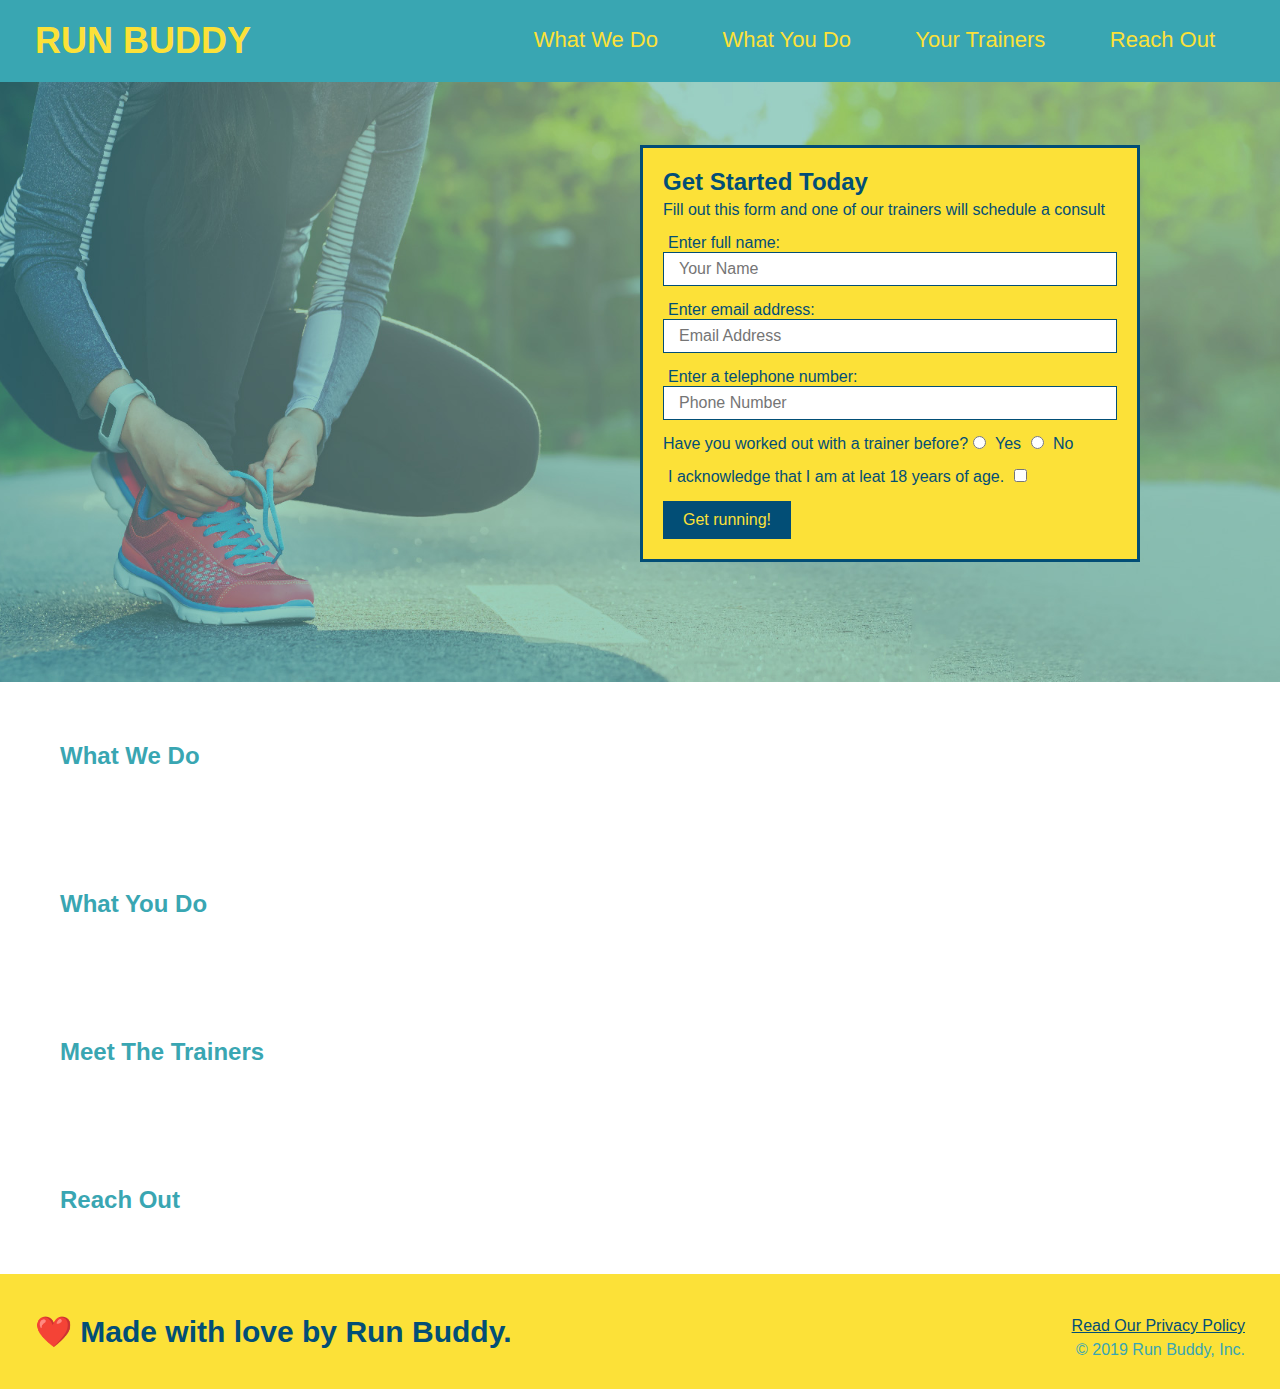
==== index.html @ 76fd5ba9 "added to css and HTML" ====
<!DOCTYPE html>
<html lang="en">
  <head>
    <meta charset="UTF-8" />
    <title>Run Buddy</title>
    <link rel="stylesheet" href="./assets/css/style.css" />
  </head>

  <body>
    
    <!-- navigation -->
  <header>
    <h1>
        <a href="/">RUN BUDDY</a>
    </h1>
    <nav>
    <!-- Unordered list element -->
    <ul>
        <!-- List item element -->
        <li>
            <!-- Anchor element -->
            <a href="#what-we-do">What We Do</a>
        </li>
        <li>
            <a href="#what-you-do">What You Do</a>
        </li>
        <li>
            <a href="#your-trainers">Your Trainers</a>
        </li>
        <li>
            <a href="#reach-out">Reach Out</a>
        </li>
    </ul>
    </nav>
  </header>
  
  <!-- hero/jumbotron -->
  <section class="hero">

    <div class="hero-form">
        <h3>Get Started Today</h3>
        <p>Fill out this form and one of our trainers will schedule a consult</p>
    <!-- Add form element -->
    <form>
        <label for="name"> Enter full name:</label>
        <input type="text" placeholder="Your Name" name="name" id="name" class="form-input">
        <label for="email"> Enter email address:</label>
        <input type="email" placeholder="Email Address" name="email" id="email" class="form-input">
        <label for="phone"> Enter a telephone number:</label>
        <input type="tel" placeholder="Phone Number" name="phone" id="phone" class="form-input">
        <p>
            Have you worked out with a trainer before?
            <input type="radio" name="trainer-confirm" id="trainer-yes" />
            <label for="trainer-yes">Yes</label>
            <input type="radio" name="trainer-confirm" id="trainer-no" />
            <label for="trainer-no">No</label>
        </p>
        <p>
            <label for="checkbox">
                I acknowledge that I am at leat 18 years of age.
            </label>
            <input type="checkbox" name="age-confirm" id="checkbox" />
        </p>
        <button type="submit">
            Get running!
        </button>
        
    </form>

    </div>

  </section>
  
  <!-- "what we do" section -->
  <section>
    <h2>What We Do</h2>
  </section>
  
  <!-- "what you do" section -->
  <section>
    <h2>What You Do</h2>
  </section>
  
  <!-- "meet the trainers" section -->
  <section>
    <h2>Meet The Trainers</h2>
  </section>
  
  <!-- "reach out" section -->
  <section>
    <h2>Reach Out</h2>
  </section>
  
  <!-- footer -->
  <footer>
    <h2>❤️ Made with love by Run Buddy.</h2>
    <div>
        <a href="#">Read Our Privacy Policy</a><br />
        &copy; 2019 Run Buddy, Inc.
    </div>
  </footer>

  </body>
</html>
---- assets/css/style.css ----
* {
    margin: 0;
    padding: 0;
    box-sizing: border-box;
}

body {
    /* I'm a CSS comment */
    color: #39a6b2;
    font-family: Helvetica, Arial, sans-serif;
}
/* apply styles to <header> */
header {
    padding: 20px 35px;
    background-color: #39a6b2;
}

header h1 {
    font-weight: bold;
    font-size: 36px;
    color:#fce138;
    margin: 0;
    display: inline;
}

header a {
    text-decoration: none;
    color: #fce138;
}

header nav {
    float: right;
    margin: 7px 0;
}

header nav ul li {
    display: inline;
}

header nav ul li a {
    margin: 0 30px;
    font-weight: lighter;
    font-size: 22px;
}

footer {
    background: #fce138;
    width: 100%;
    padding: 40px 35px;
}

footer h2 {
    display: inline;
    color: #024e76;
    font-size: 30px;
    margin: 0;
}

footer div {
    float: right;
    line-height: 1.5;
    text-align: right;
}

footer a {
    color: #024e76;
}

section {
    padding: 60px;
}

/* Hero Style start */
.hero {
    background-image: url("../images/hero-bg.jpeg");
    height: 600px;
    background-size: cover;
    background-position: center;
    position: relative;
}

.hero-form {
    color: #024e76;
    background-color: #fce138;
    padding: 20px;
    width: 500px;
}

.hero-form {
    border: 3px solid #024e76;
    background-color: #fce138;
    padding: 20px;
    width: 500px;
    color: #024e76;
    position: absolute;
    bottom: 120px;
    right: 140px;
}

.hero-form h3 {
    font-size: 24px;
    margin: 0;
}

.hero-form p {
    margin: 5px 0 15px 0;
}

.form-input {
    border: 1px solid #024e76;
    display: block;
    padding: 7px 15px;
    font-size: 16px;
    color: #024e76;
    width: 100%;
    margin-bottom: 15px;
}

.hero-form label {
    margin: 0 5px;
}

.hero-form button {
    color: #fce138;
    background-color: #024e76;
    border: none;
    padding: 10px 20px;
    font-size: 16px;
}

/* HERO STYLES END */
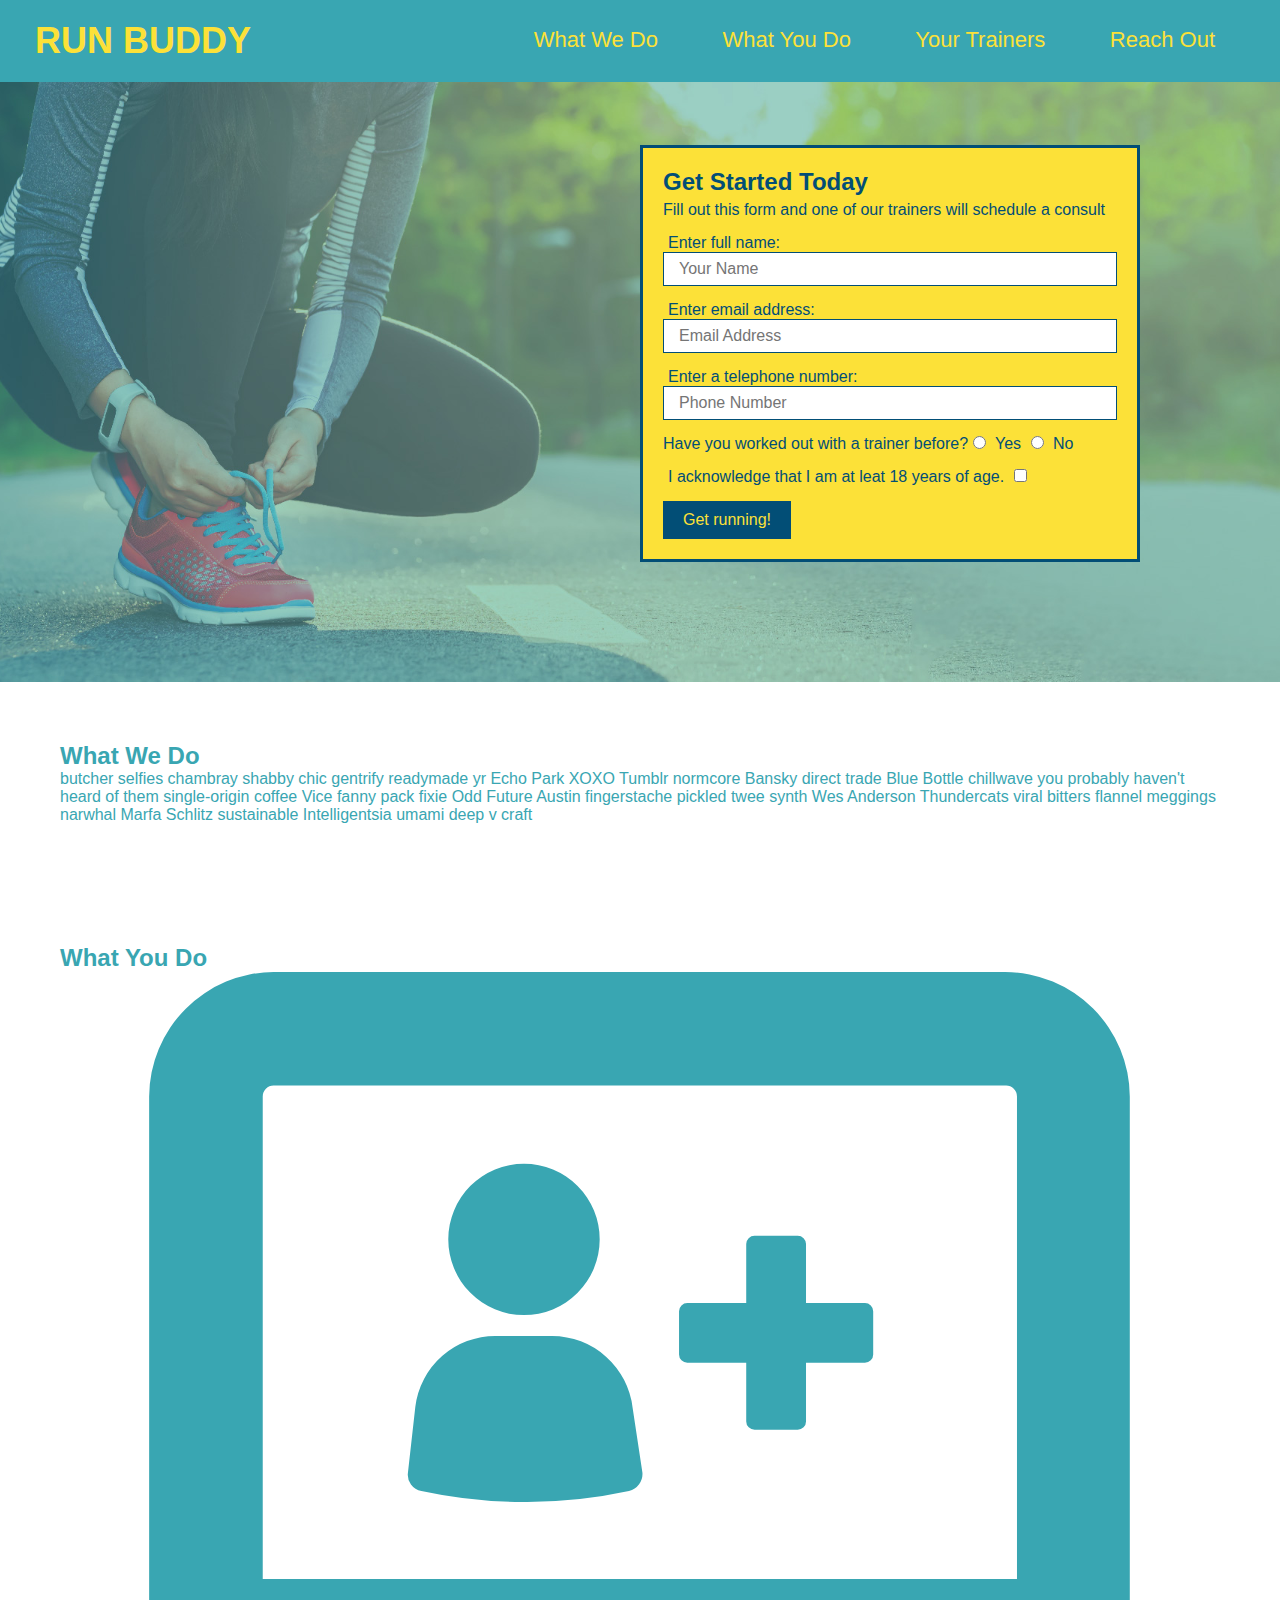
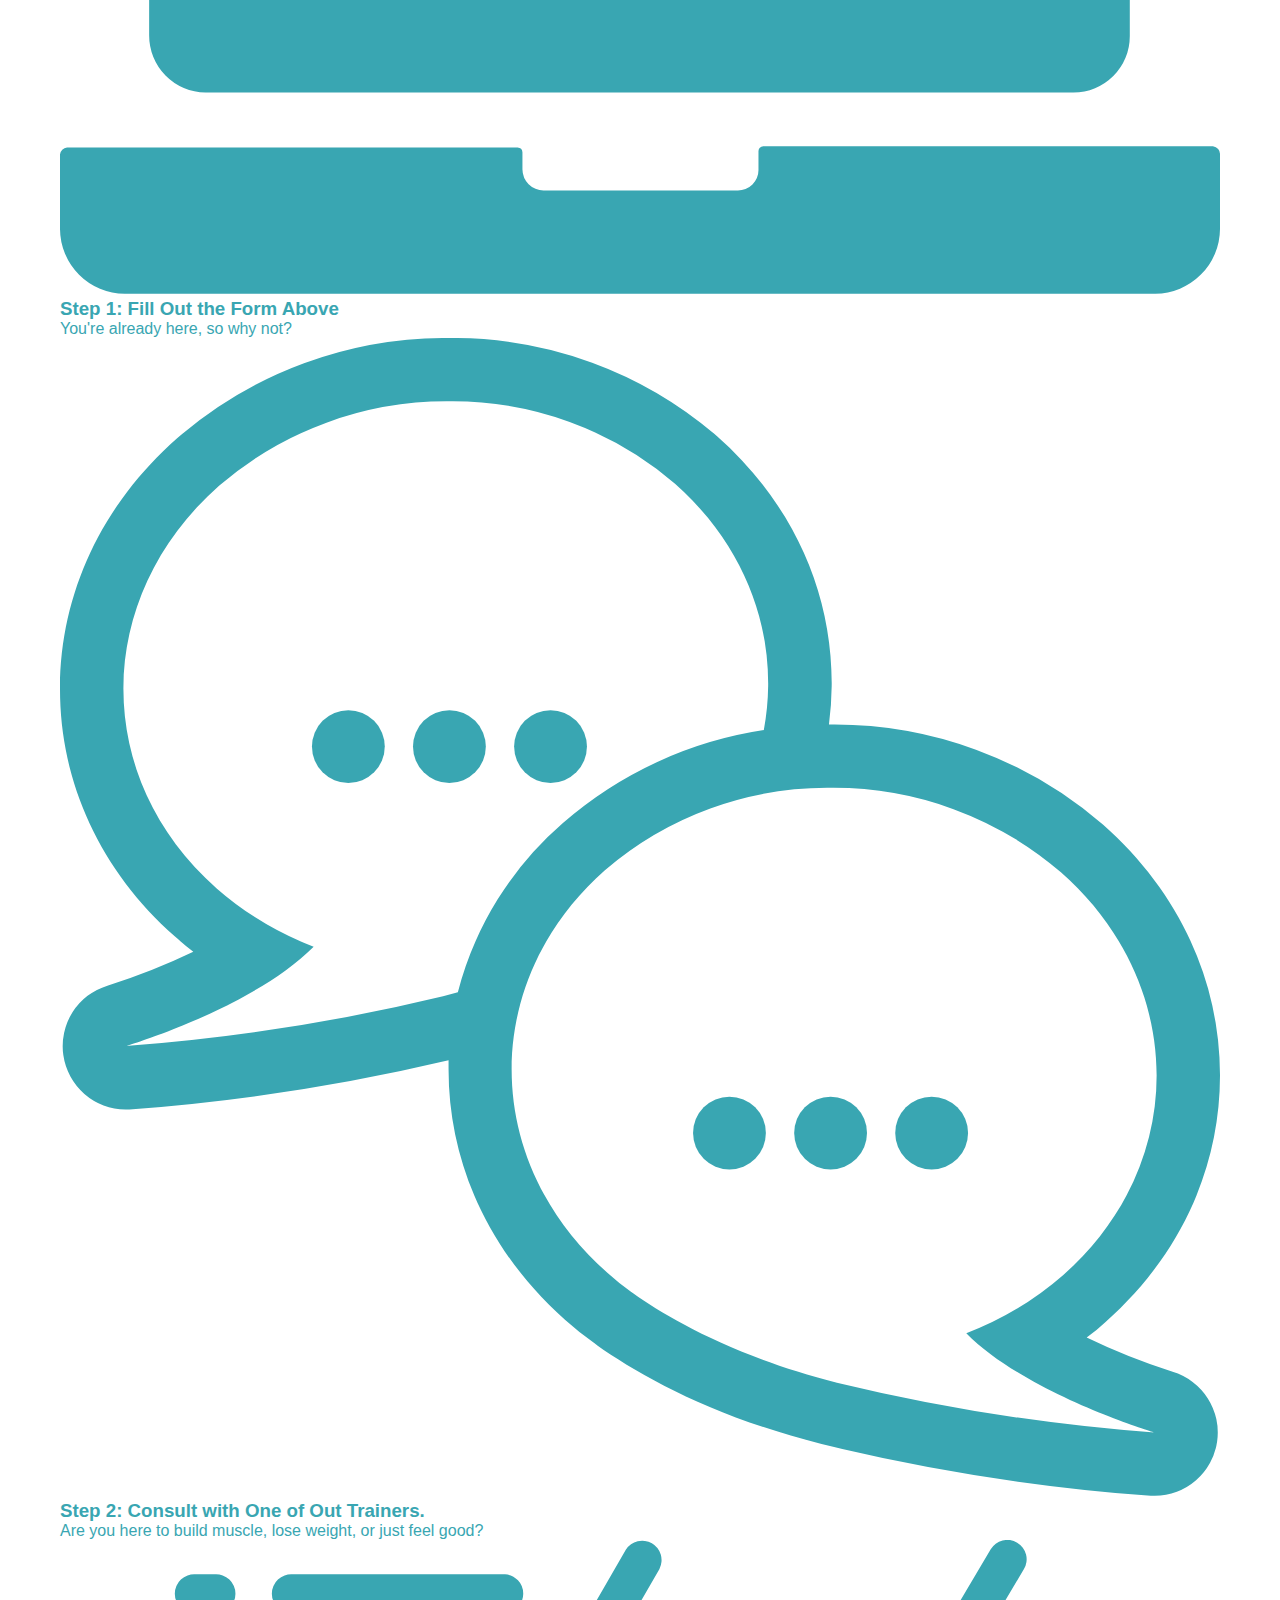
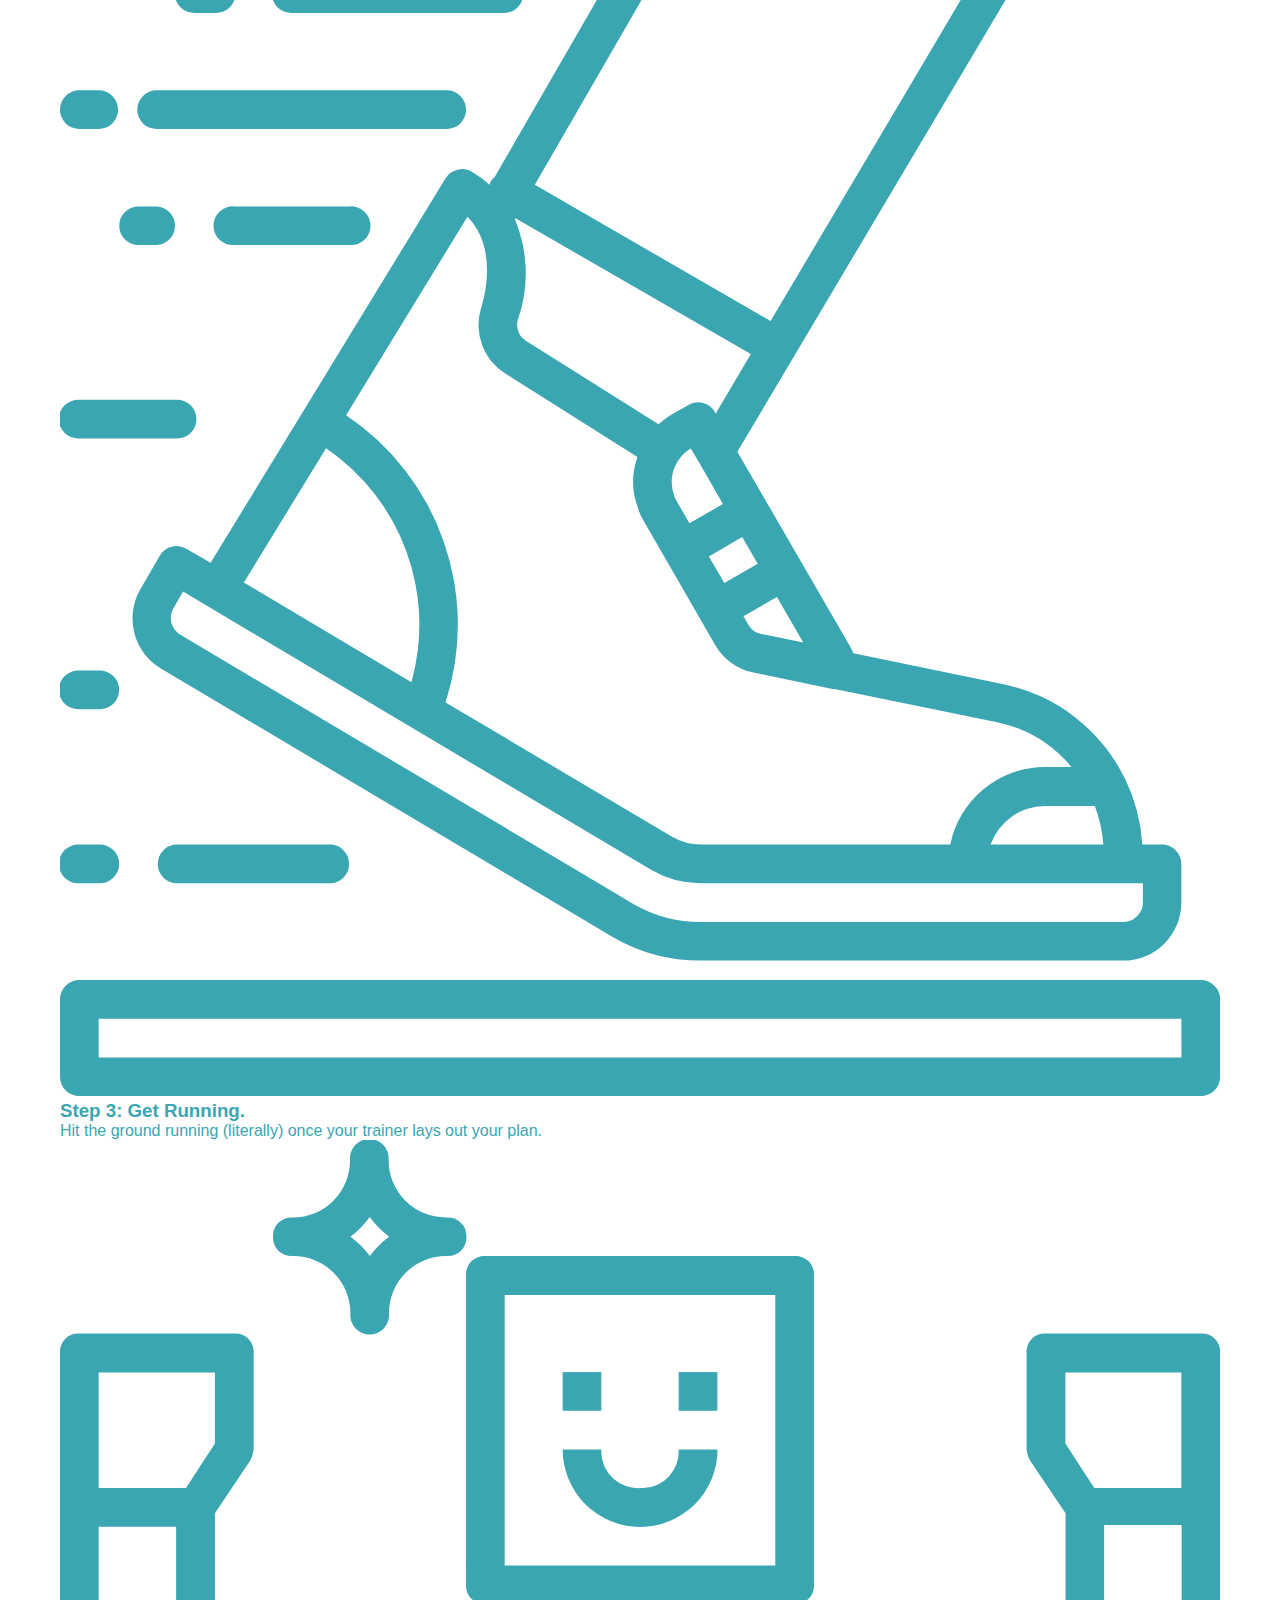
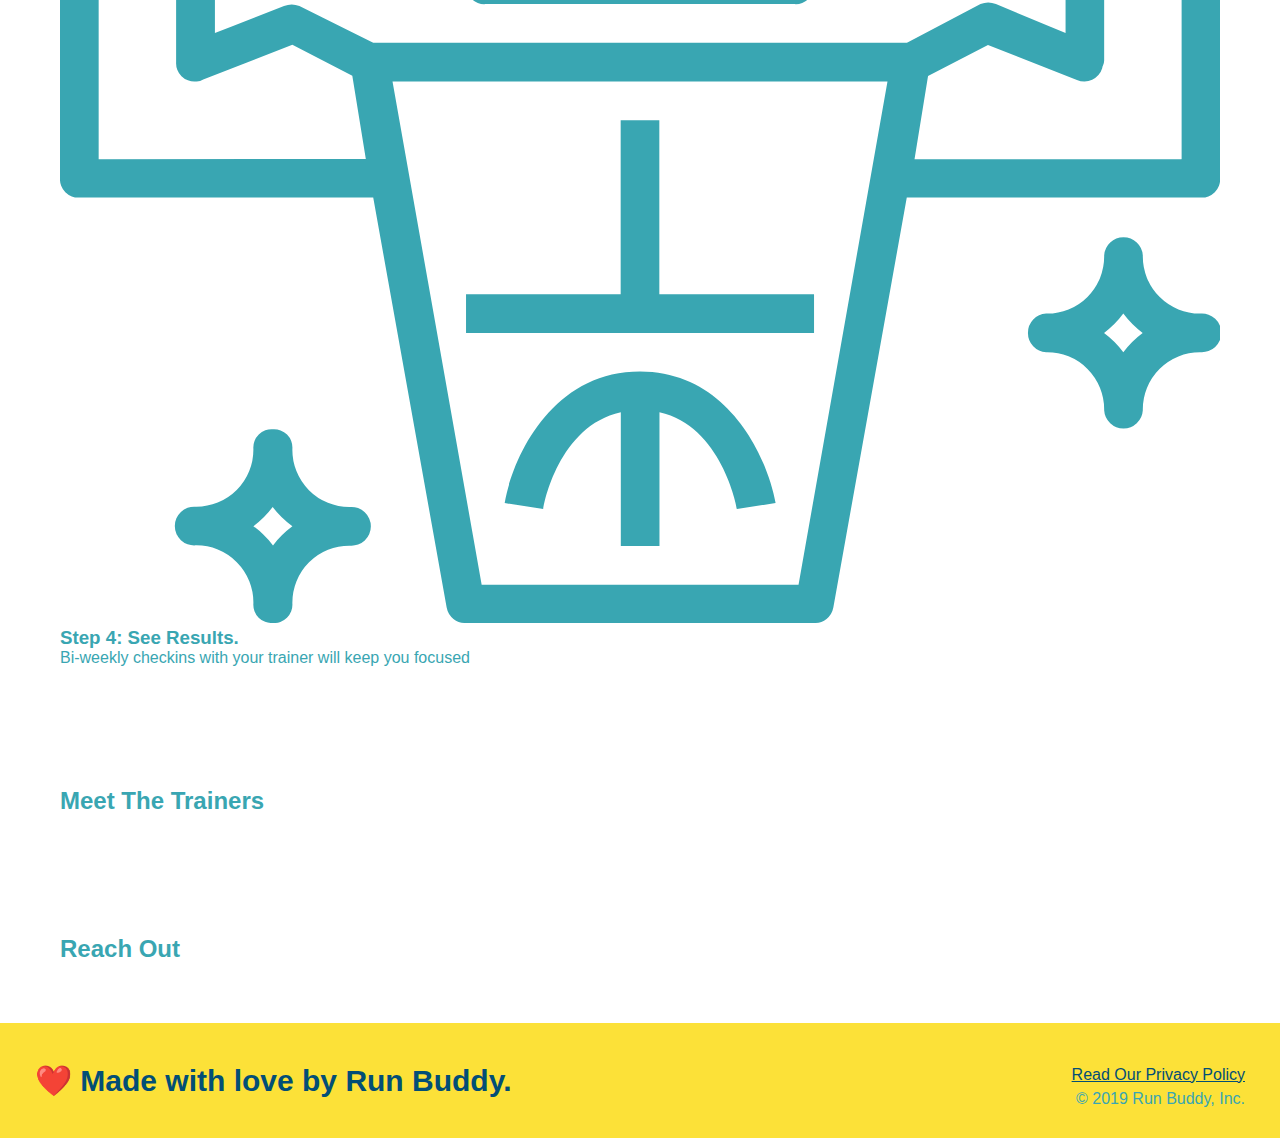
==== commit d2081e31: "add what you do icons" ====
--- a/index.html
+++ b/index.html
@@ -72,13 +72,58 @@
   </section>
   
   <!-- "what we do" section -->
-  <section>
+  <section id="what-we-do">
     <h2>What We Do</h2>
+    <P>
+        butcher selfies chambray shabby chic gentrify readymade yr Echo Park XOXO Tumblr normcore Bansky direct trade Blue Bottle chillwave you probably haven't heard of them single-origin coffee Vice fanny pack fixie Odd Future Austin fingerstache pickled twee synth Wes Anderson Thundercats viral bitters flannel meggings narwhal Marfa Schlitz sustainable Intelligentsia umami deep v craft
+    </P>
   </section>
   
   <!-- "what you do" section -->
-  <section>
+  <section id="what-you-do">
     <h2>What You Do</h2>
+
+
+    <div>
+
+        <!-- insert this img element -->
+
+        <img src="./assets/images/01-04-svgs/step-1.svg" alt="" />
+
+        <h3> Step 1: Fill Out the Form Above</h3>
+        <p>You're already here, so why not?</p>
+
+    </div>
+
+    <div>
+
+        <img src="./assets/images/01-04-svgs/step-2.svg" alt="" />
+
+        <h3>Step 2: Consult with One of Out Trainers.</h3>
+
+        <p>Are you here to build muscle, lose weight, or just feel good?</p>
+
+    </div>
+
+    <div>
+
+        <img src="./assets/images/01-04-svgs/step-3.svg" alt="" />
+
+        <h3>Step 3: Get Running.</h3>
+
+        <p>Hit the ground running (literally) once your trainer lays out your plan.</p>
+
+    </div>
+
+    <div>
+
+        <img src="./assets/images/01-04-svgs/step-4.svg" alt="" />
+
+        <h3>Step 4: See Results.</h3>
+        <p>Bi-weekly checkins with your trainer will keep you focused</p>
+
+    </div>
+
   </section>
   
   <!-- "meet the trainers" section -->
@@ -101,4 +146,4 @@
   </footer>
 
   </body>
-</html>+</html>
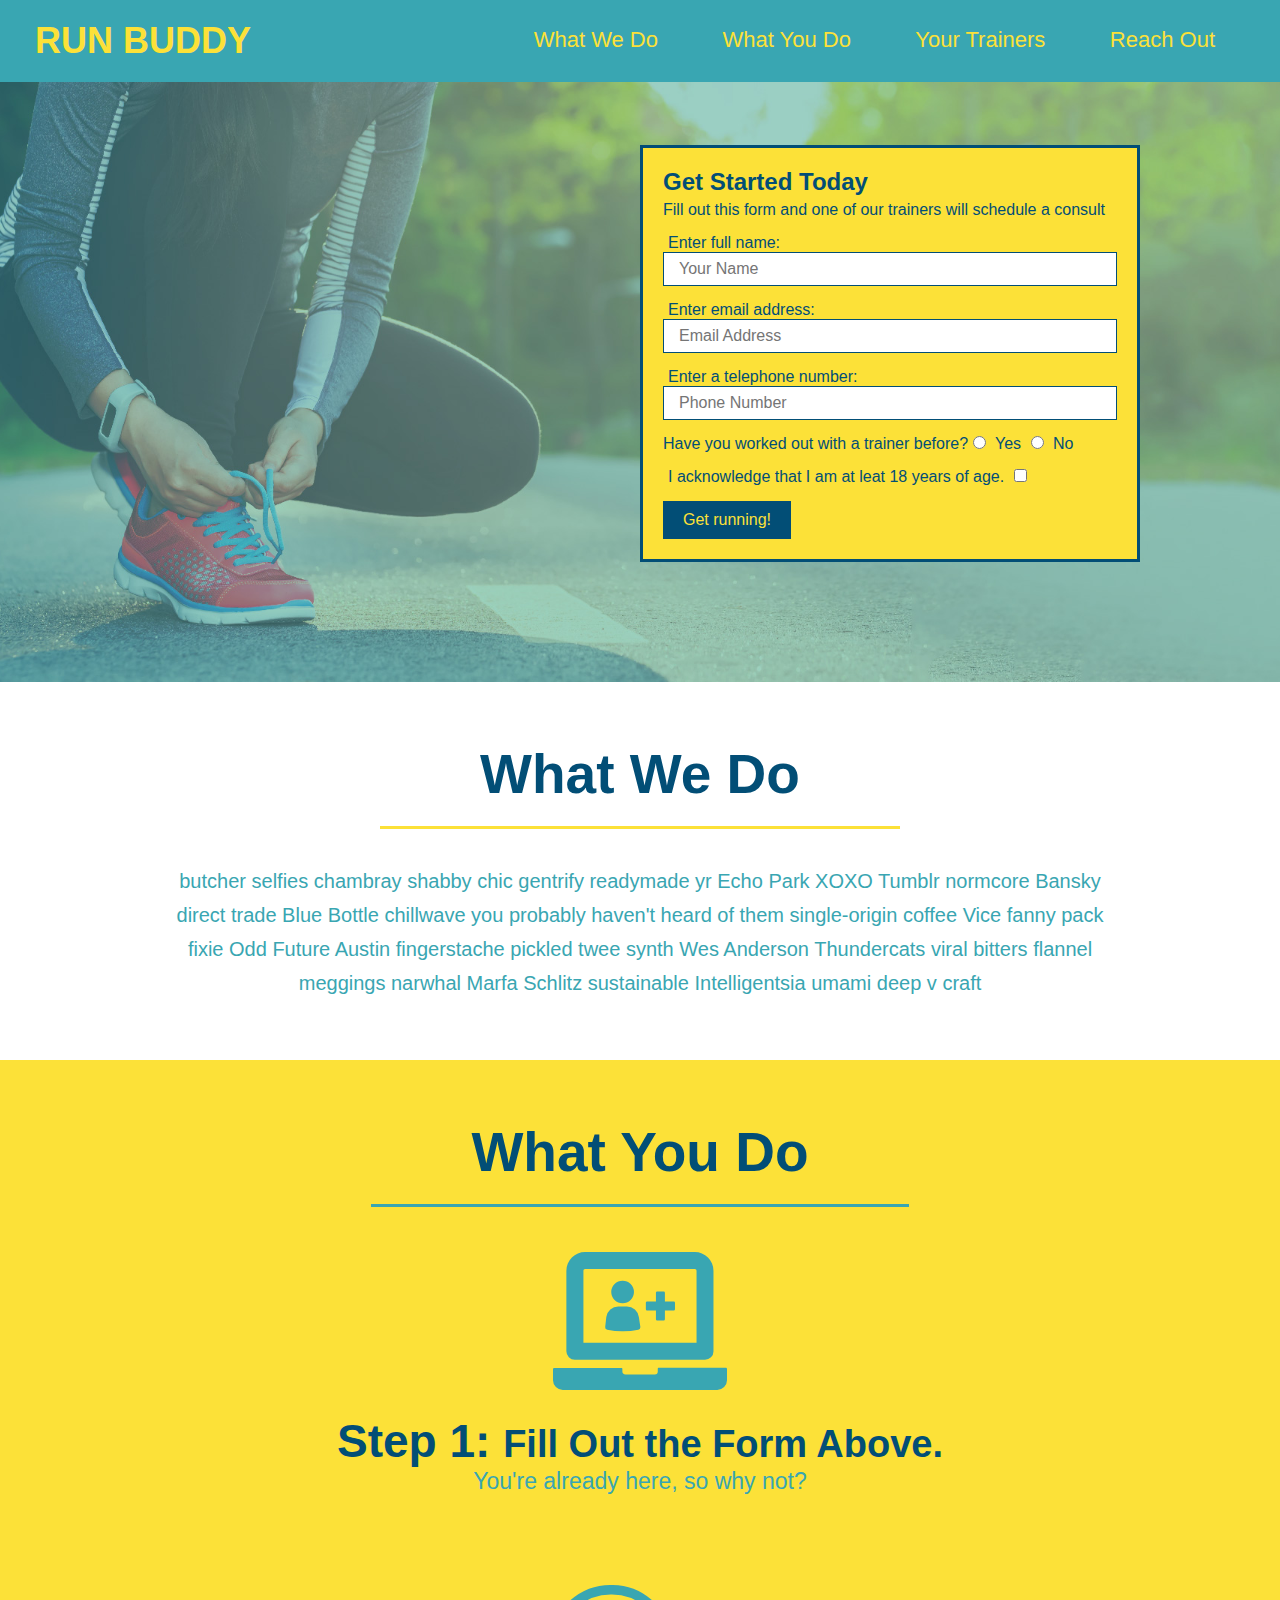
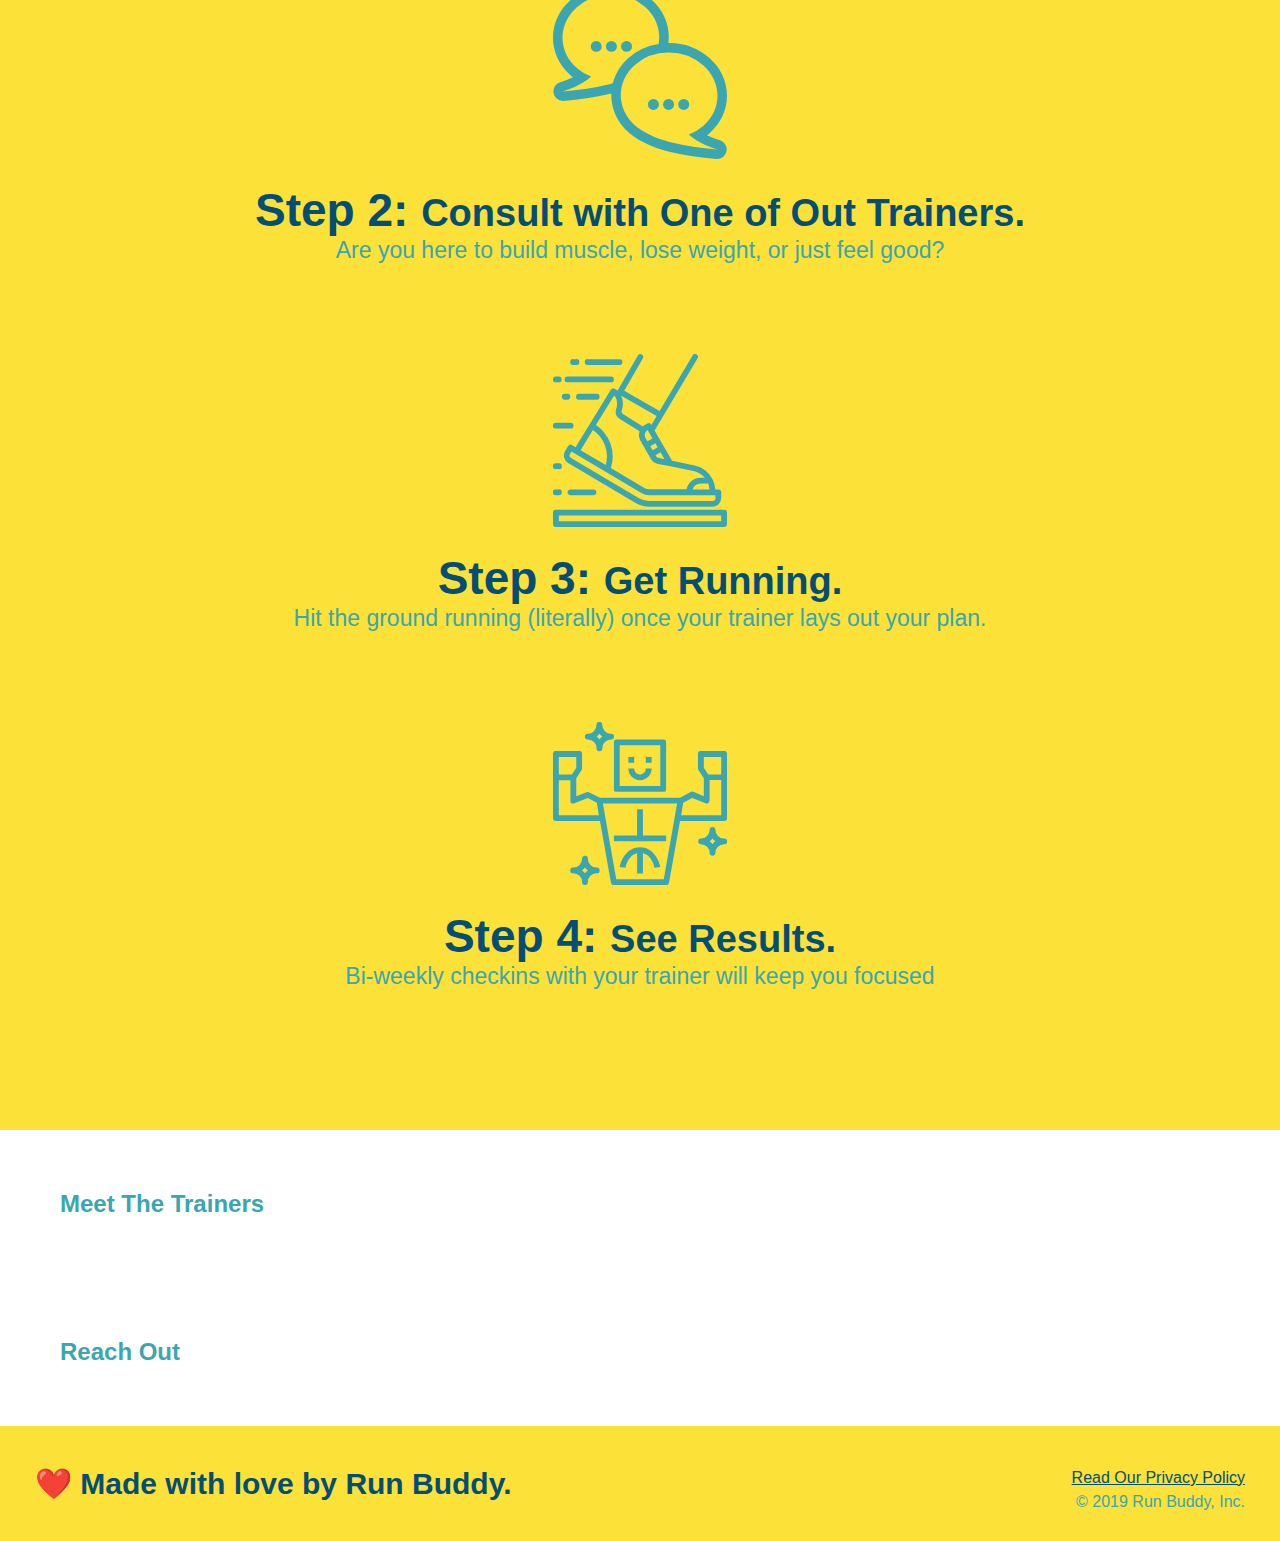
==== commit f196e50b: "style what you do section" ====
--- a/index.html
+++ b/index.html
@@ -72,16 +72,16 @@
   </section>
   
   <!-- "what we do" section -->
-  <section id="what-we-do">
-    <h2>What We Do</h2>
+  <section id="what-we-do" class="intro">
+    <h2 class="section-title primary-border"> What We Do</h2>
     <P>
         butcher selfies chambray shabby chic gentrify readymade yr Echo Park XOXO Tumblr normcore Bansky direct trade Blue Bottle chillwave you probably haven't heard of them single-origin coffee Vice fanny pack fixie Odd Future Austin fingerstache pickled twee synth Wes Anderson Thundercats viral bitters flannel meggings narwhal Marfa Schlitz sustainable Intelligentsia umami deep v craft
     </P>
   </section>
   
   <!-- "what you do" section -->
-  <section id="what-you-do">
-    <h2>What You Do</h2>
+  <section id="what-you-do" class="steps">
+    <h2 class="section-title secondary-border">What You Do</h2>
 
 
     <div>
@@ -90,7 +90,7 @@
 
         <img src="./assets/images/01-04-svgs/step-1.svg" alt="" />
 
-        <h3> Step 1: Fill Out the Form Above</h3>
+        <h3> Step 1: <span>Fill Out the Form Above.</span> </h3>
         <p>You're already here, so why not?</p>
 
     </div>
@@ -99,7 +99,7 @@
 
         <img src="./assets/images/01-04-svgs/step-2.svg" alt="" />
 
-        <h3>Step 2: Consult with One of Out Trainers.</h3>
+        <h3>Step 2: <span>Consult with One of Out Trainers.</span> </h3>
 
         <p>Are you here to build muscle, lose weight, or just feel good?</p>
 
@@ -109,7 +109,7 @@
 
         <img src="./assets/images/01-04-svgs/step-3.svg" alt="" />
 
-        <h3>Step 3: Get Running.</h3>
+        <h3>Step 3: <span>Get Running.</span> </h3>
 
         <p>Hit the ground running (literally) once your trainer lays out your plan.</p>
 
@@ -119,7 +119,7 @@
 
         <img src="./assets/images/01-04-svgs/step-4.svg" alt="" />
 
-        <h3>Step 4: See Results.</h3>
+        <h3>Step 4: <span>See Results.</span> </h3>
         <p>Bi-weekly checkins with your trainer will keep you focused</p>
 
     </div>
@@ -147,3 +147,4 @@
 
   </body>
 </html>
+
--- a/assets/css/style.css
+++ b/assets/css/style.css
@@ -130,3 +130,60 @@
 
 /* HERO STYLES END */
 
+.intro {
+    text-align: center;
+}
+
+.intro p {
+    line-height: 1.7;
+    color: #39a6b2;
+    width: 80%;
+    font-size: 20px;
+    margin: 0 auto;
+}
+
+.steps {
+    text-align: center;
+    background: #fce138;
+}
+
+.section-title {
+    font-size: 55px;
+    color: #024e76;
+    margin-bottom: 35px;
+    padding: 0 100px 20px 100px;
+    border-bottom: 3px solid;
+    display: inline-block;
+}
+
+.primary-border {
+    border-color: #fce138;
+}
+
+.secondary-border {
+    border-color: #39a6b2;
+}
+
+.steps div {
+    margin-bottom: 80px;
+}
+
+.steps img {
+    width: 15%;
+    margin: 10px 0;
+}
+
+.steps h3 {
+    color: #024e76;
+    font-size: 46px;
+    margin-top: 10px;
+}
+
+.steps p {
+    color: #39a6b2;
+    font-size: 23px;
+}
+
+.steps span {
+    font-size: 38px;
+}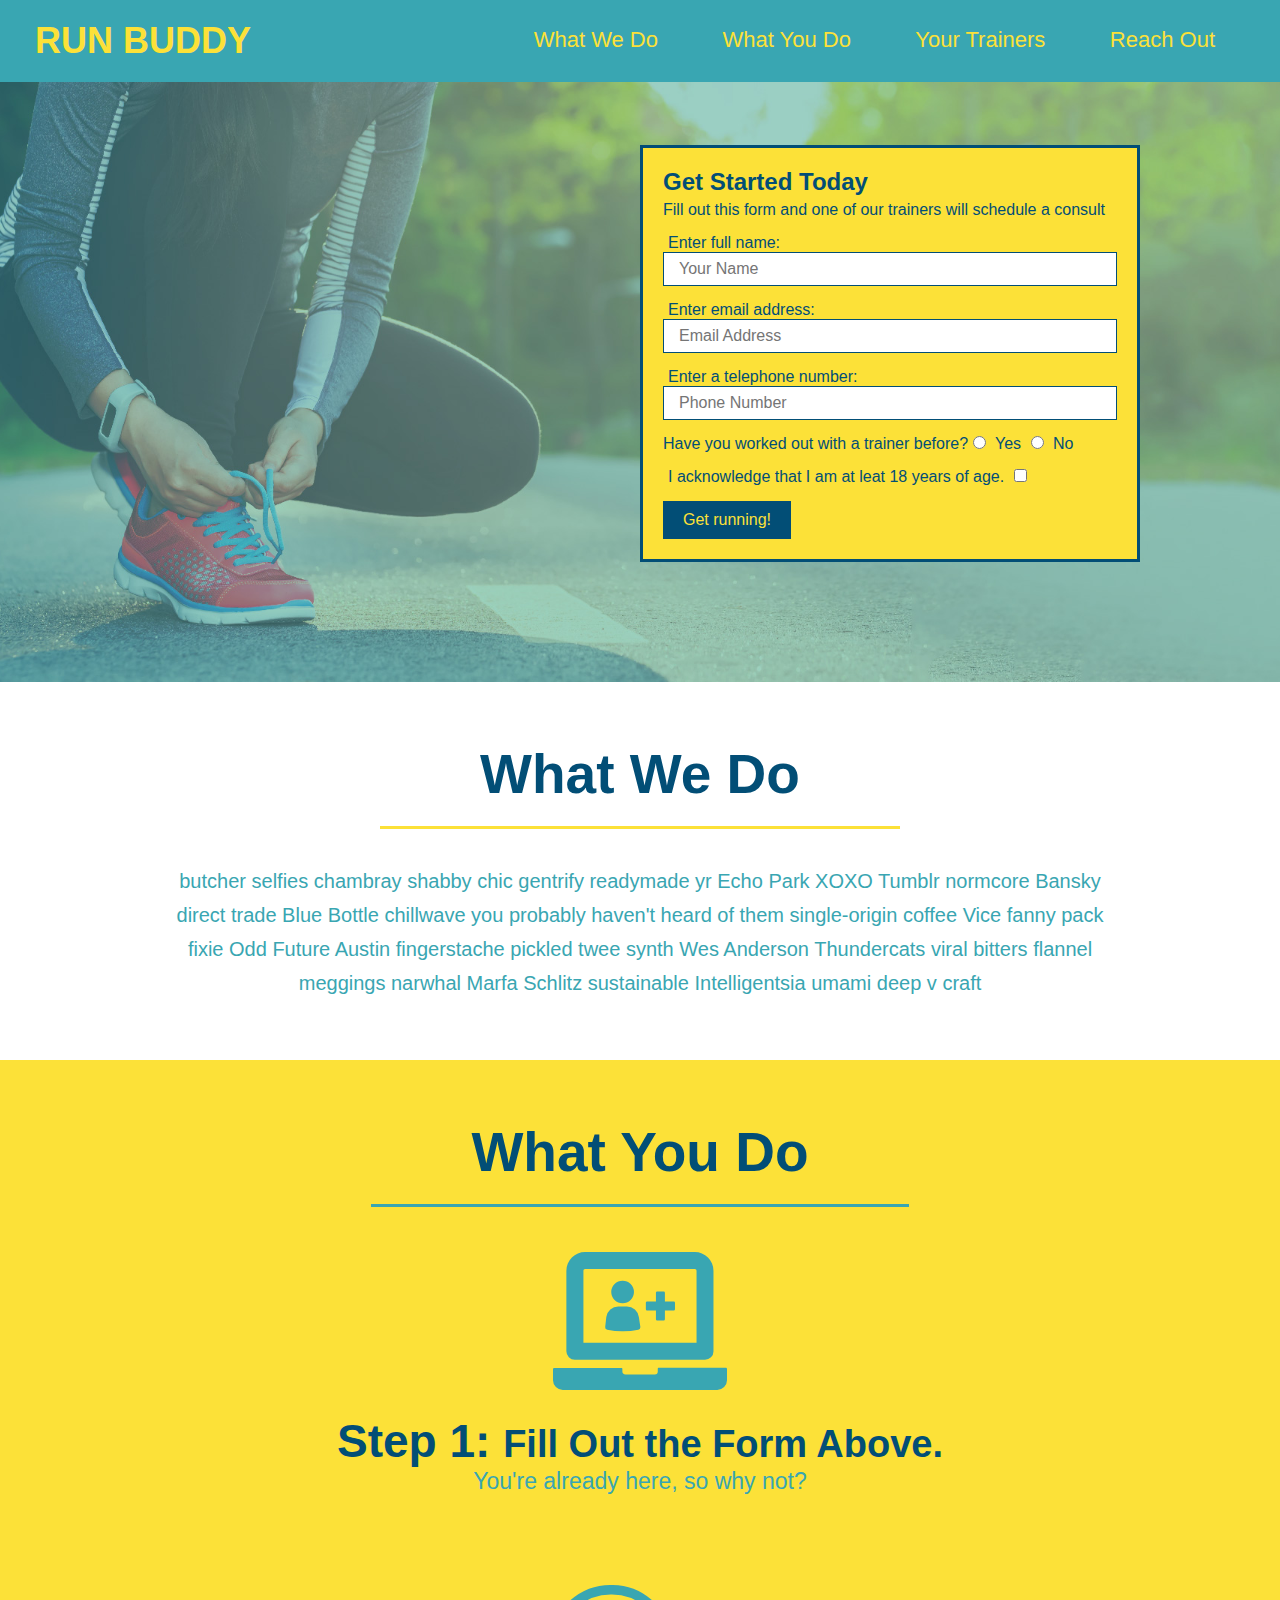
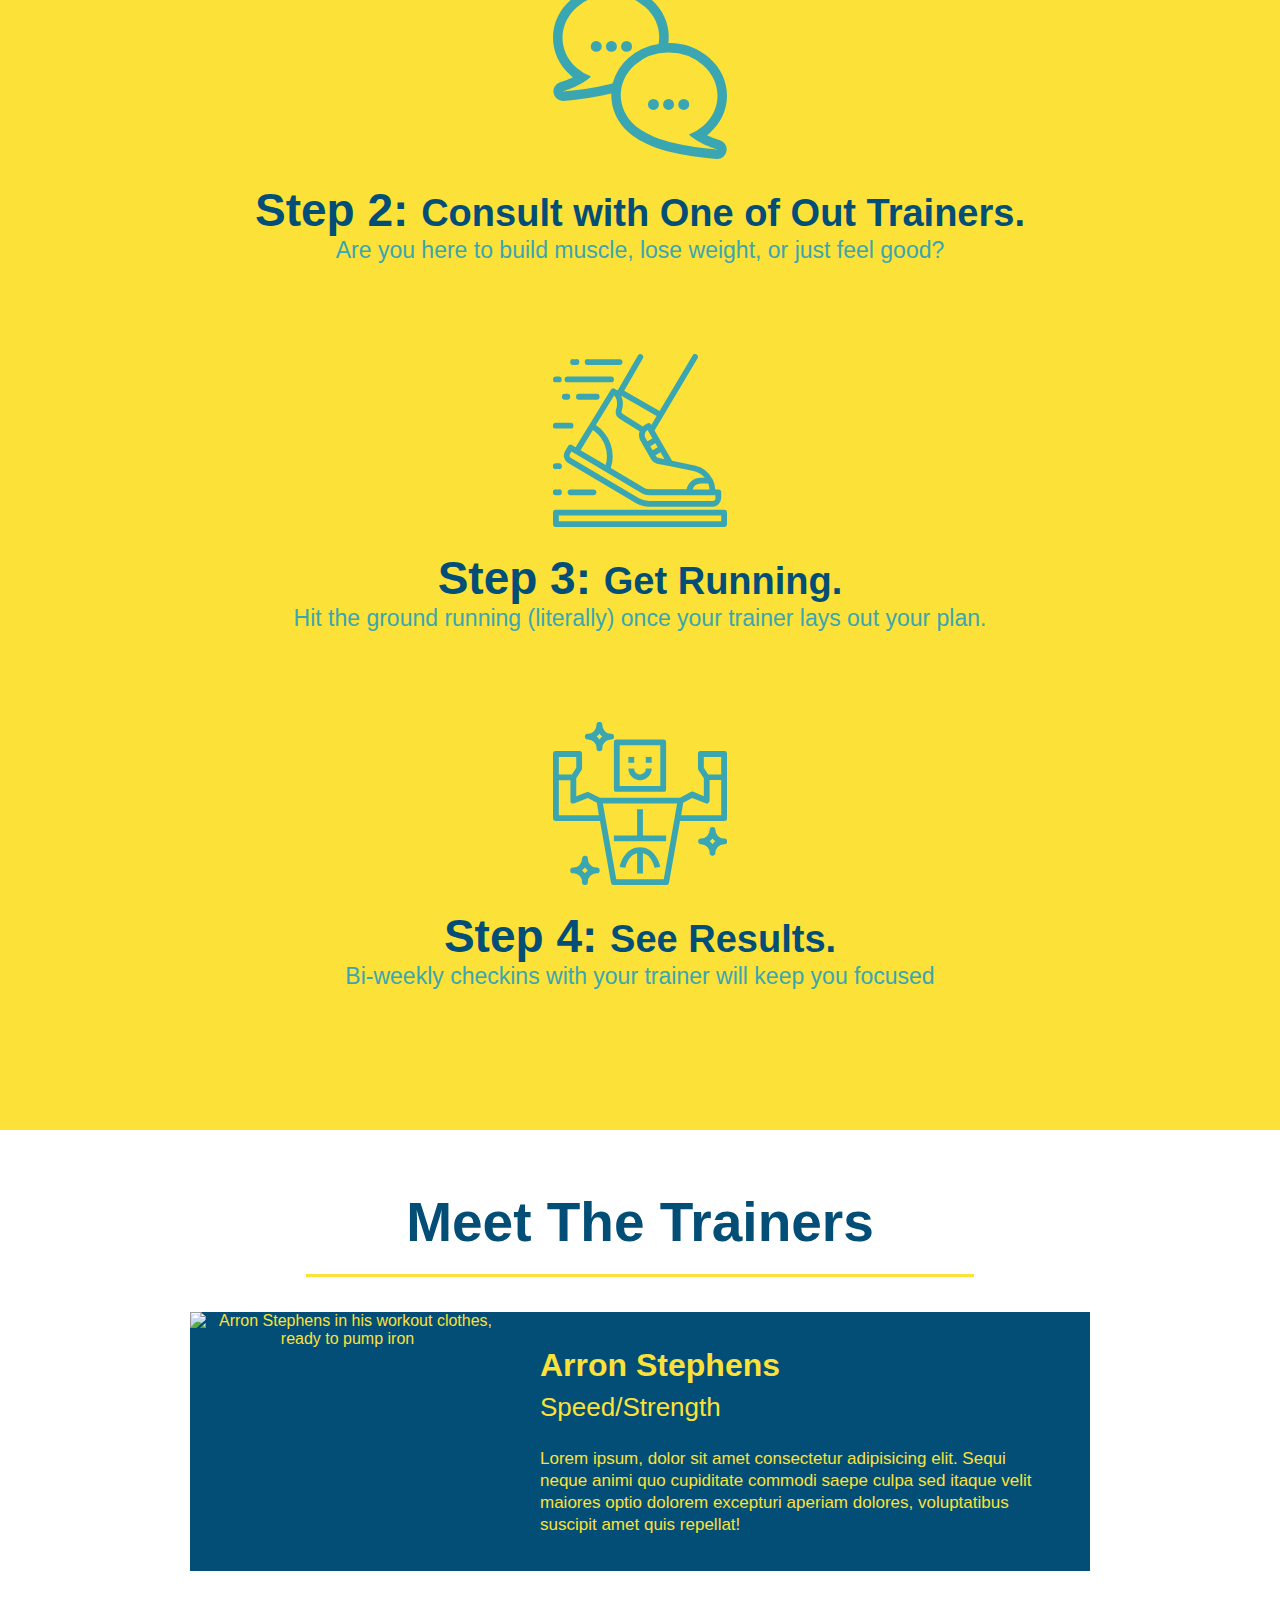
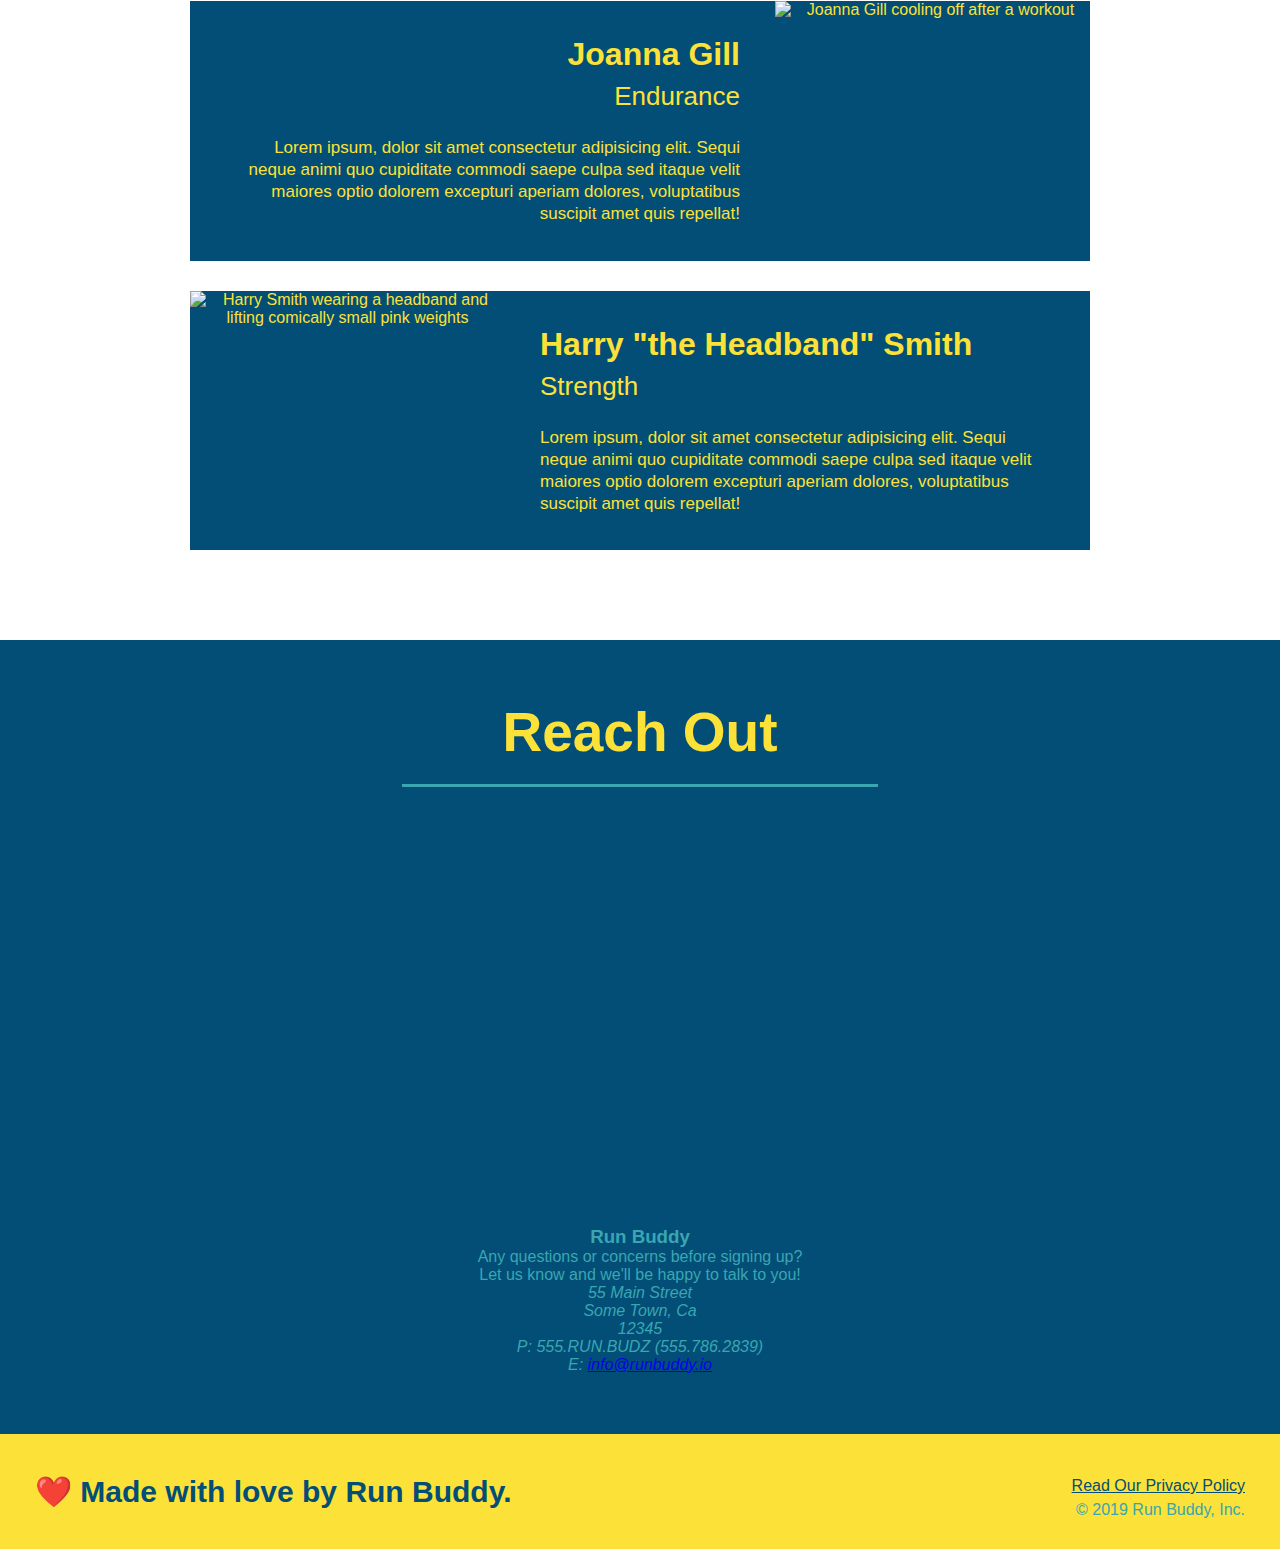
==== commit 3a671f50: "style contact info" ====
--- a/index.html
+++ b/index.html
@@ -127,13 +127,111 @@
   </section>
   
   <!-- "meet the trainers" section -->
-  <section>
-    <h2>Meet The Trainers</h2>
+  <section id="your-trainers" class="trainers">
+
+    <h2 class="section-title primary-border">
+        Meet The Trainers
+    </h2>
+    <article class="trainer">
+
+        <img src="./assets/images/01-05-trainers/trainer-1.jpg" alt="Arron Stephens in his workout clothes, ready to pump iron" />
+        
+        <div class="trainer-bio text-left">
+
+            <h3>Arron Stephens</h3>
+
+            <h4>Speed/Strength</h4>
+
+            <p>
+                Lorem ipsum, dolor sit amet consectetur adipisicing elit. Sequi neque animi quo cupiditate commodi saepe culpa sed
+                itaque velit maiores optio dolorem excepturi aperiam dolores, voluptatibus suscipit amet quis repellat!
+            </p>
+
+        </div>
+
+    </article>
+
+    <!-- second trainer bio -->
+    <article class="trainer">
+
+        <div class="trainer-bio text-right">
+
+            <h3>Joanna Gill</h3>
+
+            <h4>Endurance</h4>
+
+            <p>Lorem ipsum, dolor sit amet consectetur adipisicing elit. Sequi neque animi quo cupiditate commodi saepe culpa sed
+                itaque velit maiores optio dolorem excepturi aperiam dolores, voluptatibus suscipit amet quis repellat!
+            
+            </p>
+
+        </div>
+
+        <img src="./assets/images/01-05-trainers/trainer-2.jpg" alt="Joanna Gill cooling off after a workout" />
+
+    </article>
+
+    <!-- third trainer bio-->
+
+    <article class="trainer">
+
+        <img src="./assets/images/01-05-trainers/trainer-3.jpg" alt="Harry Smith wearing a headband and lifting comically small pink weights" />
+
+        <div class="trainer-bio text-left">
+            <h3>Harry "the Headband" Smith</h3>
+
+            <h4>Strength</h4>
+
+            <p>
+                Lorem ipsum, dolor sit amet consectetur adipisicing elit. Sequi neque animi quo cupiditate commodi saepe culpa sed
+                itaque velit maiores optio dolorem excepturi aperiam dolores, voluptatibus suscipit amet quis repellat!
+
+            </p>
+
+        </div>
+
+    </article>
+
   </section>
   
   <!-- "reach out" section -->
-  <section>
-    <h2>Reach Out</h2>
+  <section id="reach-out" class="contact">
+
+    <h2 class="section-title secondary-border">Reach Out</h2>
+
+    <div class="contact-info"> 
+        <iframe 
+        src="https://www.google.com/maps/embed?pb=!1m18!1m12!1m3!1d3222.7591113447497!2d-80.18409904942158!3d36.12372601308675!2m3!1f0!2f0!3f0!3m2!1i1024!2i768!4f13.1!3m3!1m2!1s0x8853abfc1fd9514d%3A0x6b70c278a961075!2s3864%20Crusade%20Dr%2C%20Winston-Salem%2C%20NC%2027101!5e0!3m2!1sen!2sus!4v1657724531614!5m2!1sen!2sus" width="600" height="450" style="border:0;" allowfullscreen="" loading="lazy" referrerpolicy="no-referrer-when-downgrade"   
+        style="border: 0;"
+        allowfullscreen=""
+        loading="lazy">
+        </iframe>
+
+    </div>
+
+    <div>
+
+        <h3>Run Buddy</h3>
+
+        <p>
+            Any questions or concerns before signing up?
+
+            <br />
+
+            Let us know and we'll be happy to talk to you!
+        </p>
+
+        <address>
+            55 Main Street <br />
+            Some Town, Ca <br />
+            12345<br />
+            P: 555.RUN.BUDZ (555.786.2839)<br/>
+            E: <a href="mailto:info@runbuddy.io">info@runbuddy.io</a>
+
+        </address>
+    
+    </div>
+
   </section>
   
   <!-- footer -->
--- a/assets/css/style.css
+++ b/assets/css/style.css
@@ -186,4 +186,76 @@
 
 .steps span {
     font-size: 38px;
-}+}
+
+.trainers {
+    text-align: center;
+}
+
+.trainer {
+    width: 900px;
+    margin: 0 auto 30px auto;
+    background: #024e76;
+    color: #fce138;
+    overflow: auto;
+}
+
+.trainer img {
+    width: 35%;
+    float: left;
+}
+
+.trainer-bio {
+    padding: 35px;
+    float: left;
+    width: 65%;
+}
+
+.text-left {
+    text-align: left;
+}
+
+.text-right {
+    text-align: right;
+}
+
+.trainer-bio h3 {
+    font-size: 32px;
+    margin-bottom: 8px;
+}
+
+.trainer-bio h4 {
+    font-weight: lighter;
+    font-size: 26px;
+    margin-bottom: 25px;
+}
+
+.trainer-bio p {
+    font-size: 17px;
+    line-height: 1.3;
+}
+
+/* Reach Out Styles Start */
+.contact {
+    text-align: center;
+    background: #024e76;
+}
+
+.contact h2 {
+    color: #fce138;
+}
+
+.contact-info iframe {
+    width: 400px;
+    height: 400px;
+}
+
+.contact-info div {
+    width: 410px;
+    display: inline-block;
+    vertical-align: top;
+    text-align: left;
+    margin: 30px 0 0 60px;
+    color: white;
+}
+
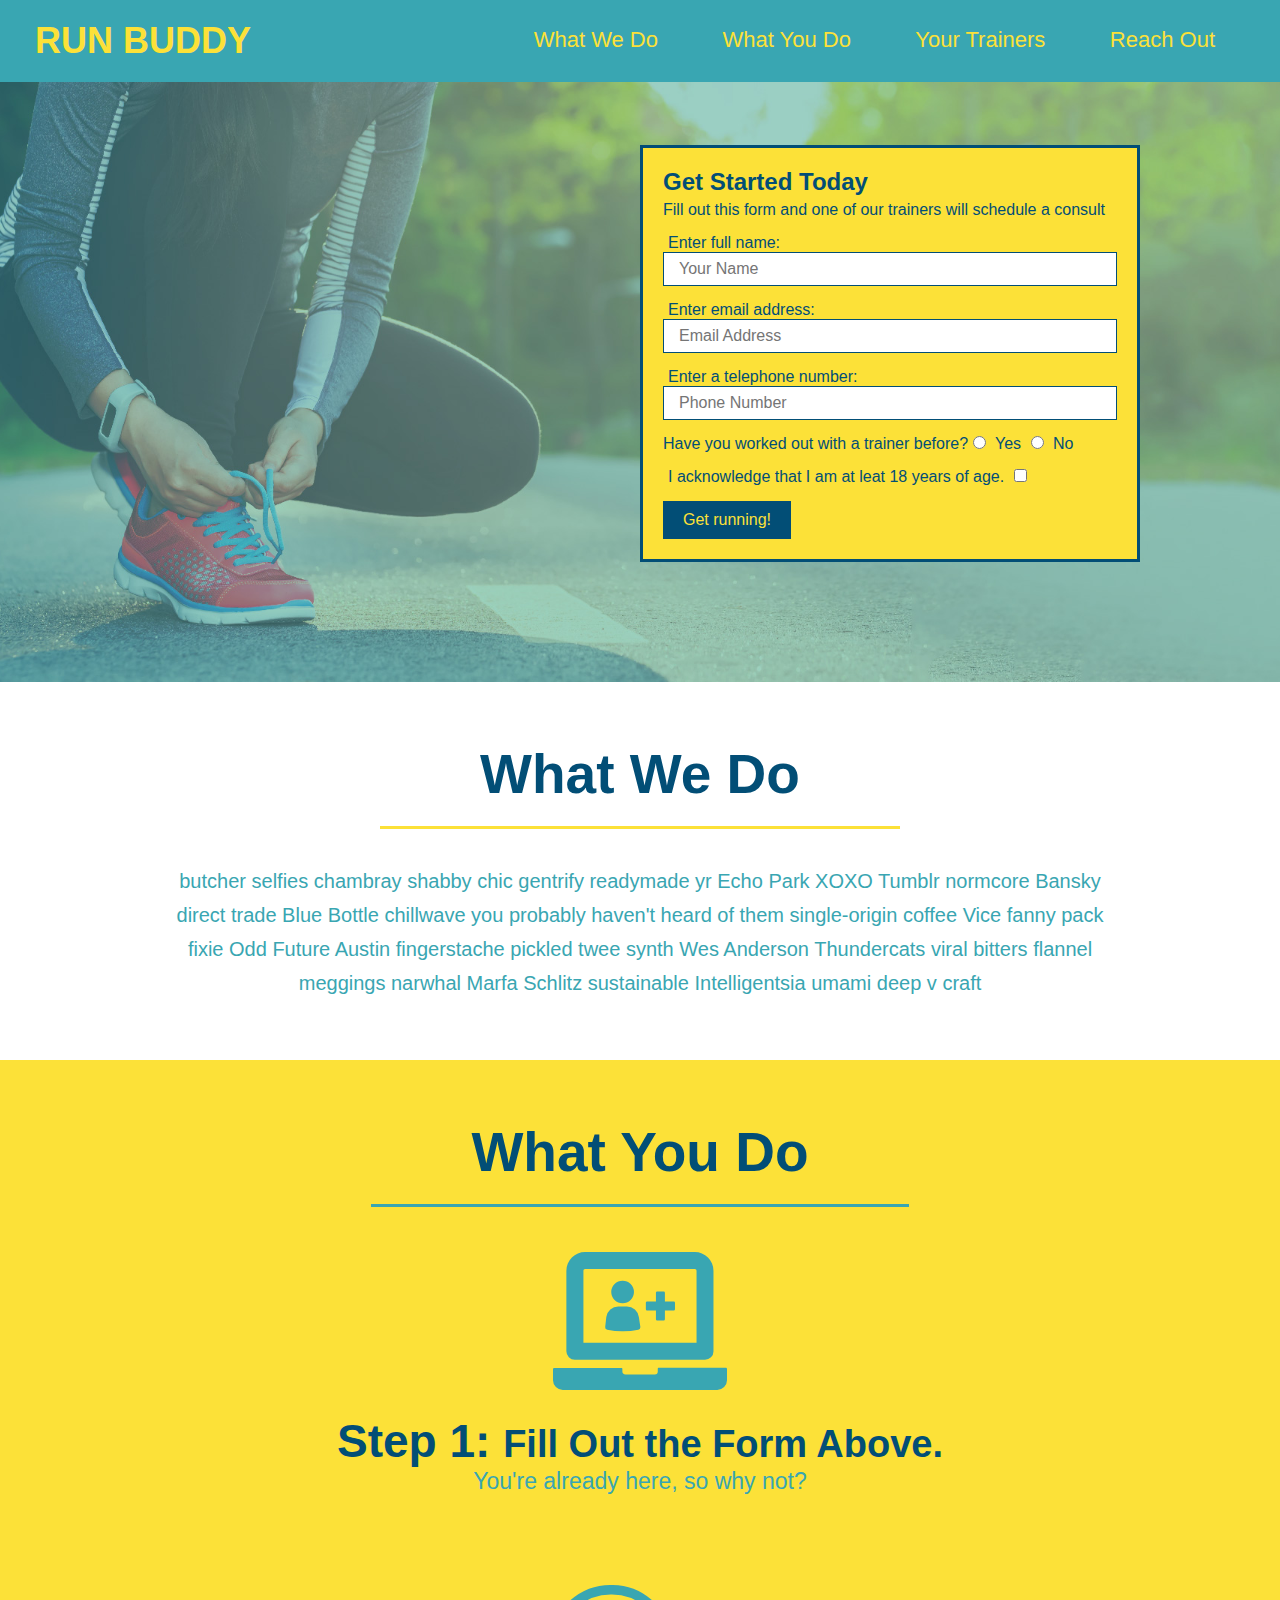
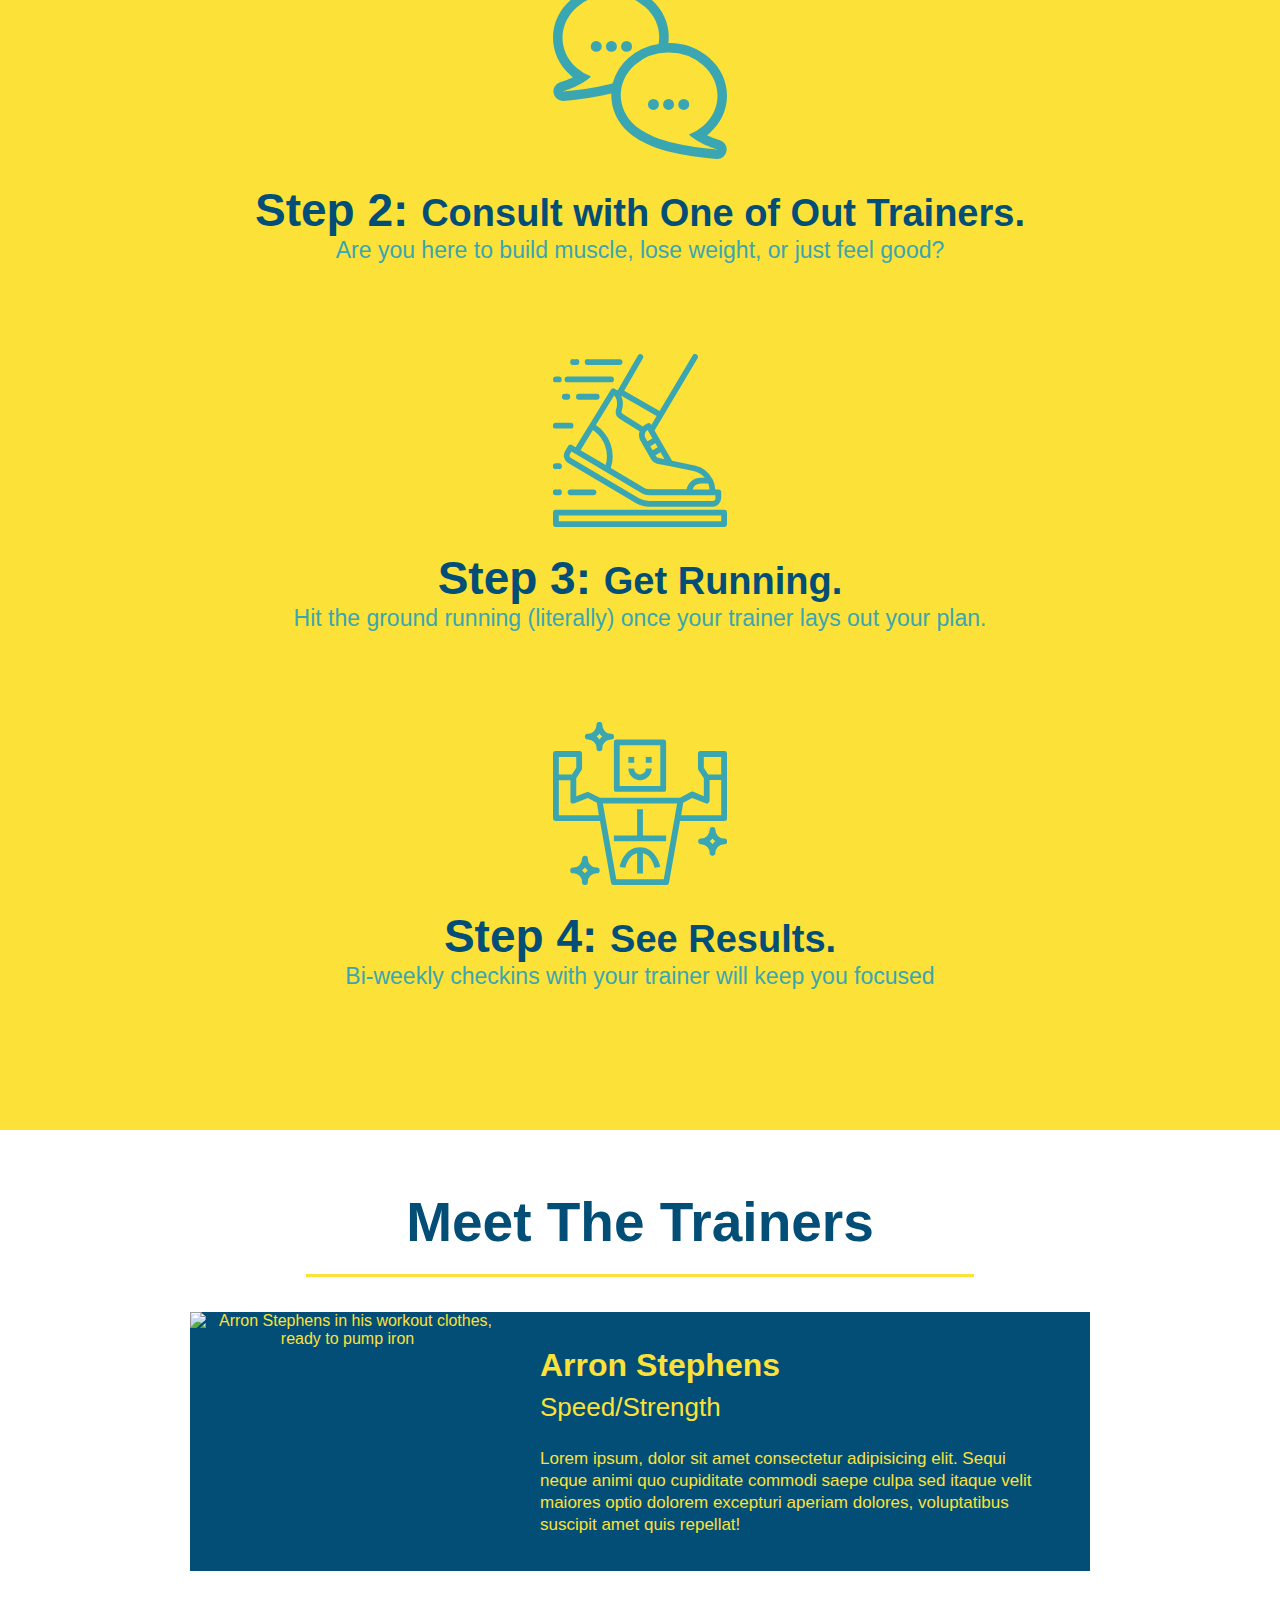
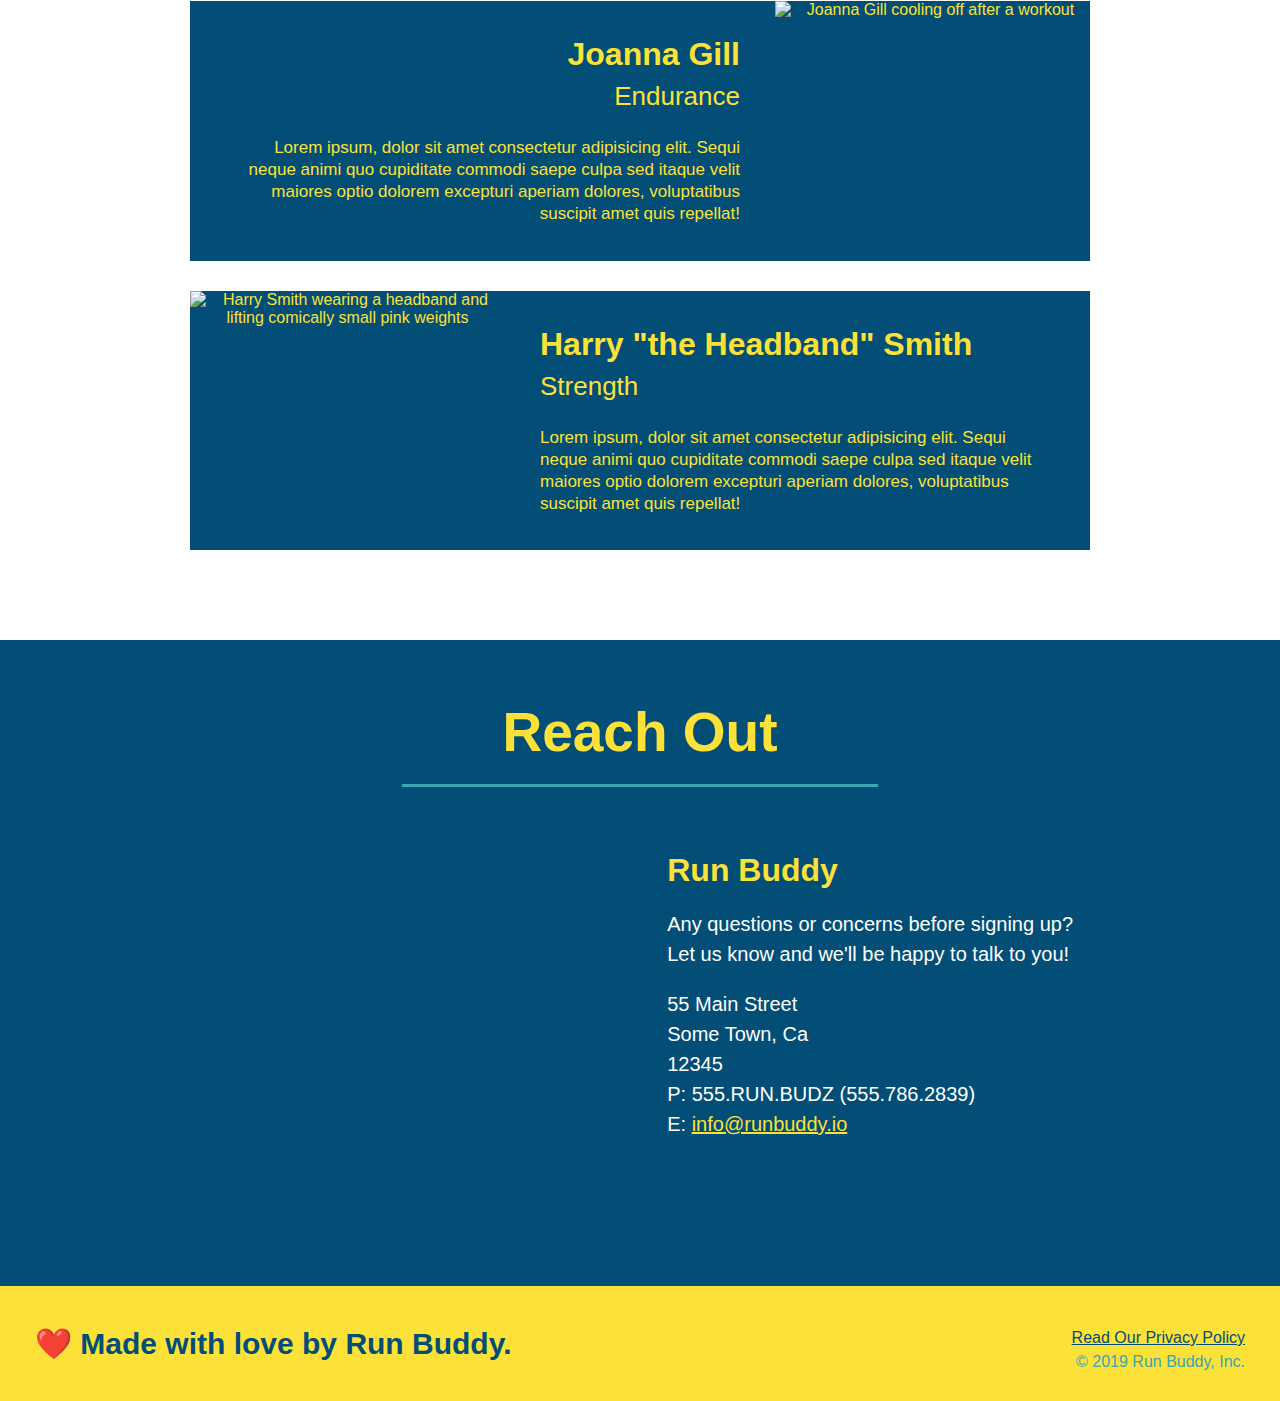
==== commit 59b3ef09: "privacy policy" ====
--- a/index.html
+++ b/index.html
@@ -200,14 +200,12 @@
     <h2 class="section-title secondary-border">Reach Out</h2>
 
     <div class="contact-info"> 
-        <iframe 
-        src="https://www.google.com/maps/embed?pb=!1m18!1m12!1m3!1d3222.7591113447497!2d-80.18409904942158!3d36.12372601308675!2m3!1f0!2f0!3f0!3m2!1i1024!2i768!4f13.1!3m3!1m2!1s0x8853abfc1fd9514d%3A0x6b70c278a961075!2s3864%20Crusade%20Dr%2C%20Winston-Salem%2C%20NC%2027101!5e0!3m2!1sen!2sus!4v1657724531614!5m2!1sen!2sus" width="600" height="450" style="border:0;" allowfullscreen="" loading="lazy" referrerpolicy="no-referrer-when-downgrade"   
-        style="border: 0;"
-        allowfullscreen=""
+        <iframe
+        src="https://www.google.com/maps/embed?pb=!1m18!1m12!1m3!1d3222.7591113447497!2d-80.18409904942162!3d36.12372601308675!2m3!1f0!2f0!3f0!3m2!1i1024!2i768!4f13.1!3m3!1m2!1s0x8853abfc1fd9514d%3A0x6b70c278a961075!2s3864%20Crusade%20Dr%2C%20Winston-Salem%2C%20NC%2027101!5e0!3m2!1sen!2sus!4v1657734034618!5m2!1sen!2sus"  
+        style="border:0;"
+        allowfullscreen="" 
         loading="lazy">
         </iframe>
-
-    </div>
 
     <div>
 
@@ -231,14 +229,14 @@
         </address>
     
     </div>
-
+</div>
   </section>
   
   <!-- footer -->
   <footer>
     <h2>❤️ Made with love by Run Buddy.</h2>
     <div>
-        <a href="#">Read Our Privacy Policy</a><br />
+        <a href="./privacy-policy.html">Read Our Privacy Policy</a><br />
         &copy; 2019 Run Buddy, Inc.
     </div>
   </footer>
--- a/assets/css/style.css
+++ b/assets/css/style.css
@@ -259,3 +259,21 @@
     color: white;
 }
 
+.contact-info h3 {
+    color: #fce138;
+    font-size: 32px;
+}
+
+.contact-info p, .contact-info address {
+    margin: 20px 0;
+    line-height: 1.5;
+    font-size: 20px;
+    font-style:normal;
+}
+
+.contact-info a {
+    color: #fce138;
+}
+
+/* Reach Out Styles End */
+
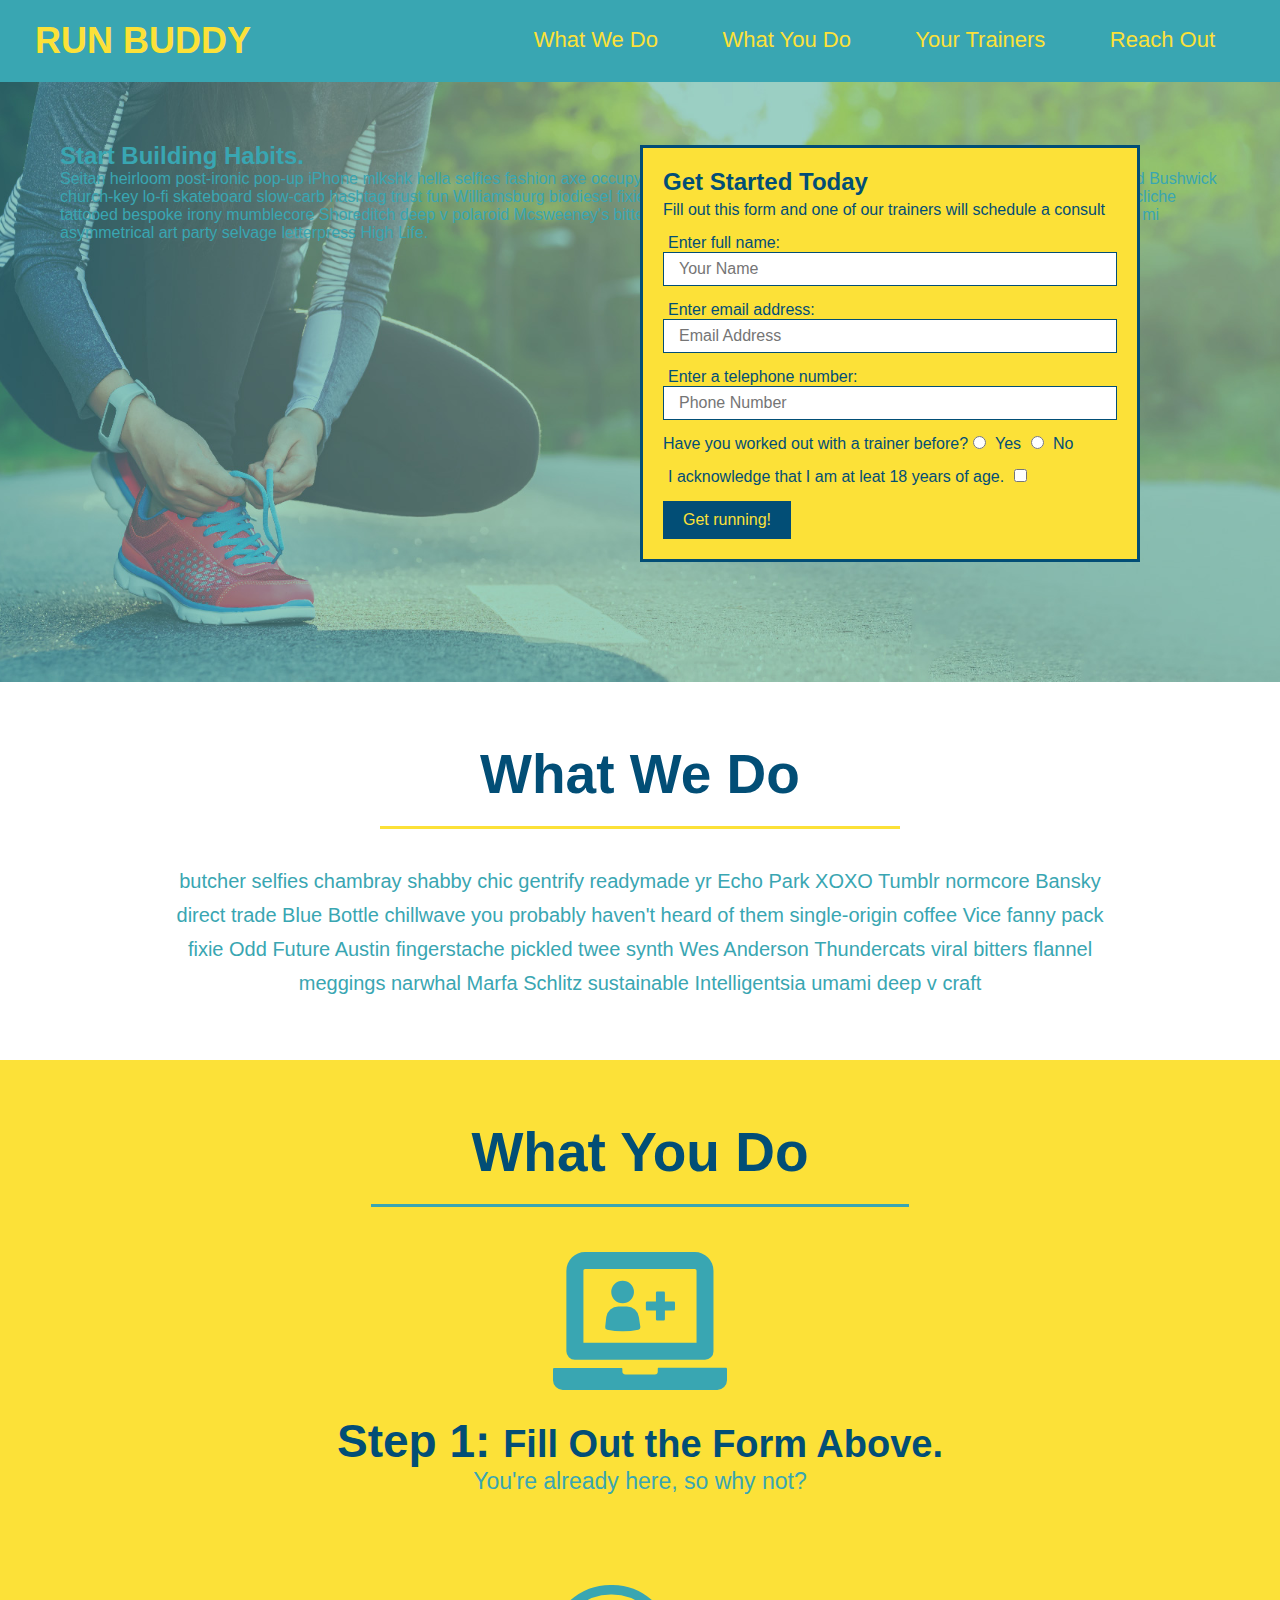
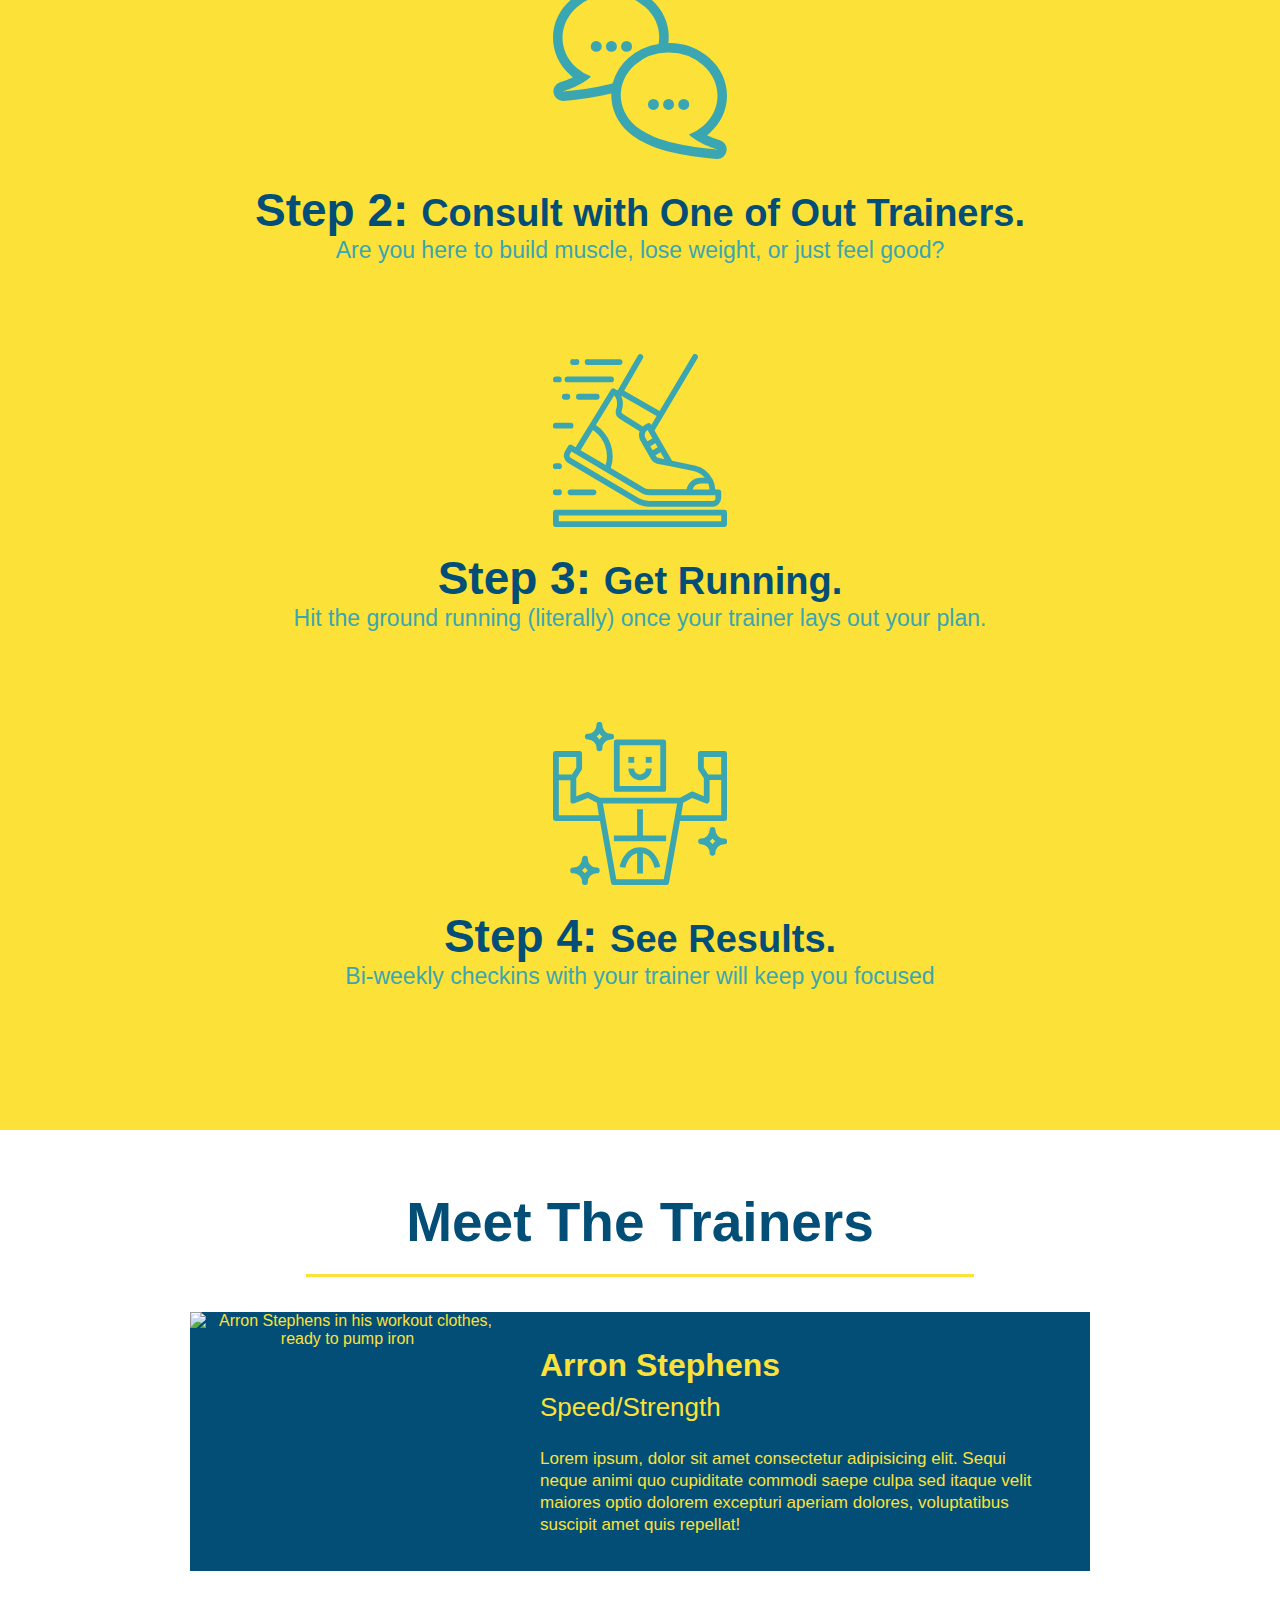
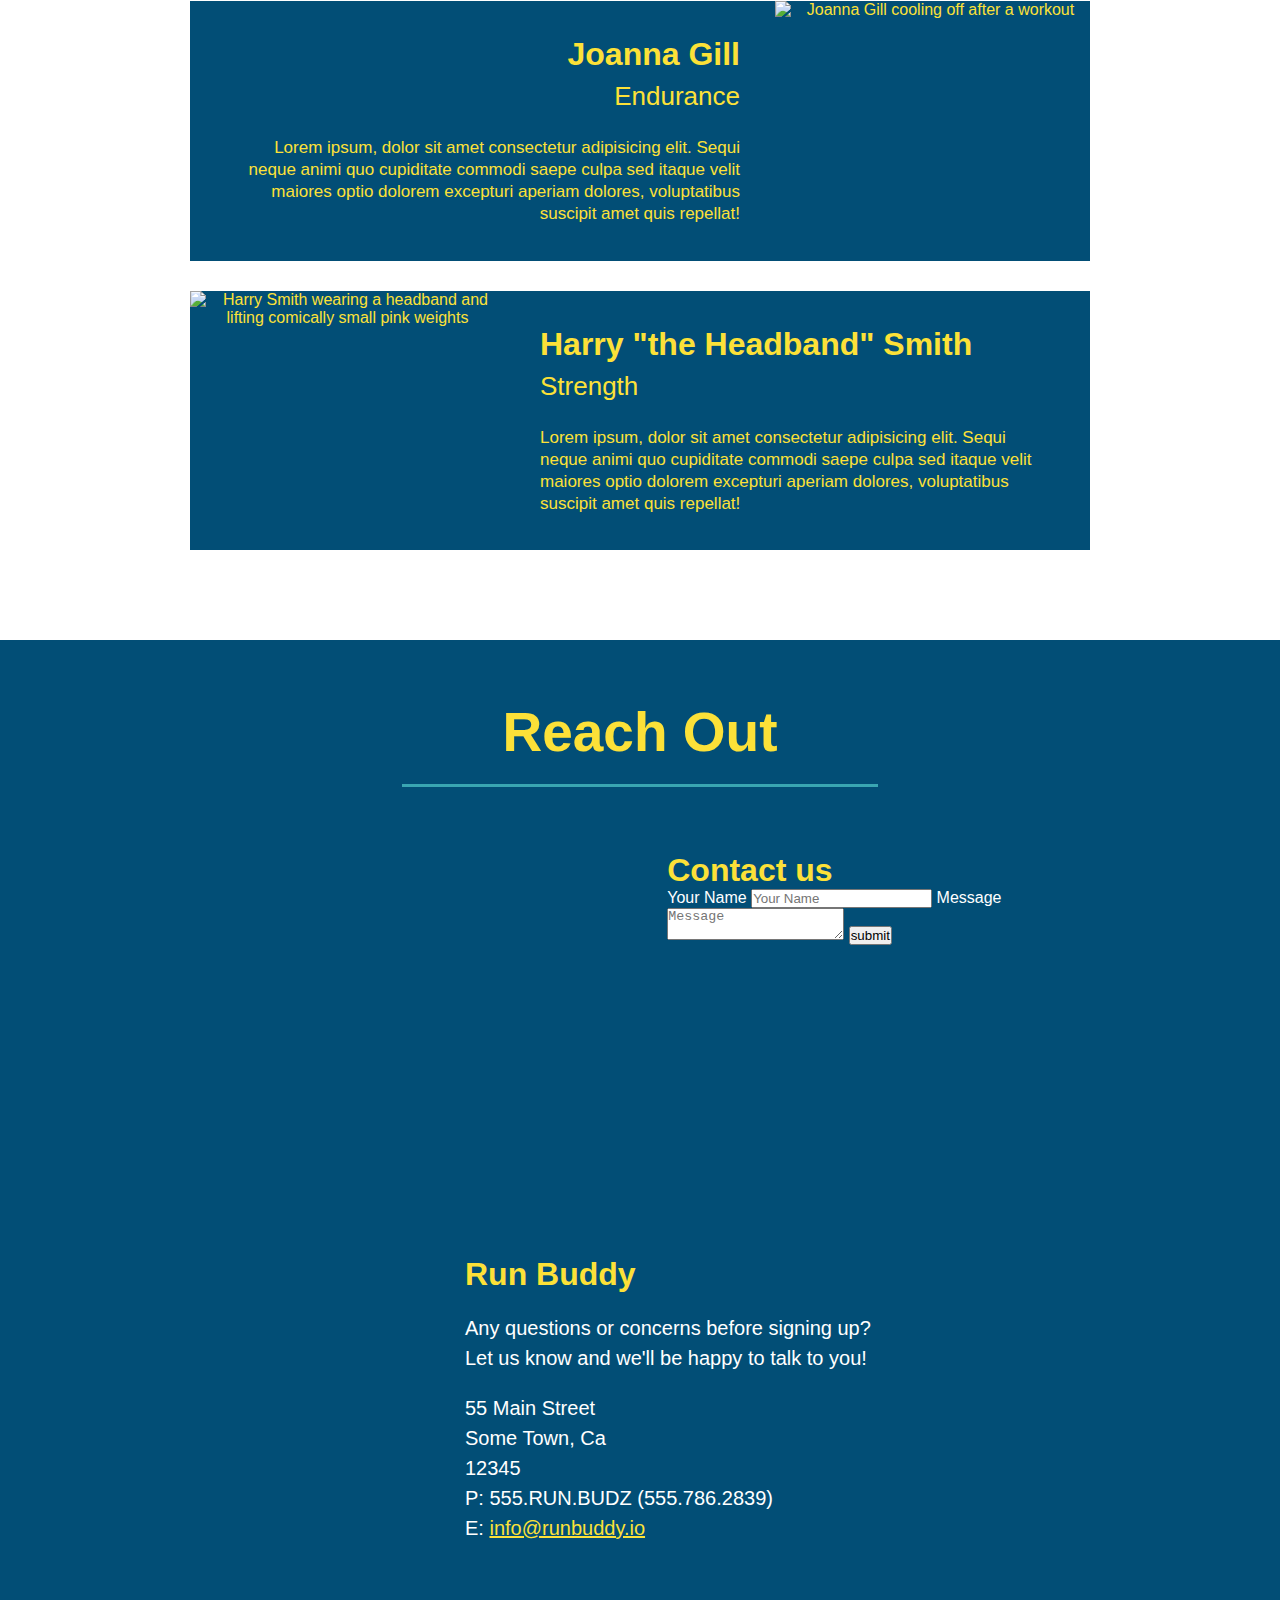
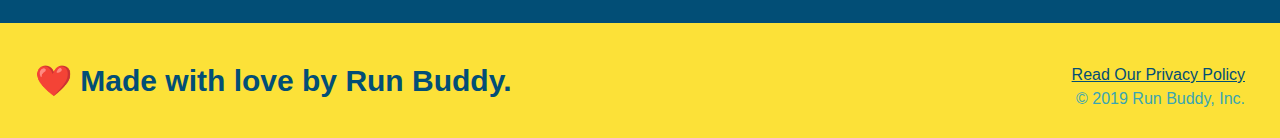
==== commit 4de4cf72: "add contact form" ====
--- a/index.html
+++ b/index.html
@@ -36,6 +36,15 @@
   
   <!-- hero/jumbotron -->
   <section class="hero">
+    <div class="hero-cta">
+        <h2> Start Building Habits. </h2>
+
+        <p>
+            Seitan heirloom post-ironic pop-up iPhone mlkshk hella selfies fashion axe occupy readymade put a bird on it messenger bag Wes Anderson Schlitz plaid Bushwick church-key lo-fi skateboard slow-carb hashtag trust fun Williamsburg biodiesel fixie farm-to-table 8-bit banjo XOXO Bansky chillwave bicycle rights retro cliche tattooed bespoke irony mumblecore Shoreditch deep v polaroid Mcsweeney's bitters cray gentrify tofu Marfa you probably haven't heard of them yr banh mi asymmetrical art party selvage letterpress High Life.
+
+        </p>
+        
+    </div>
 
     <div class="hero-form">
         <h3>Get Started Today</h3>
@@ -200,6 +209,7 @@
     <h2 class="section-title secondary-border">Reach Out</h2>
 
     <div class="contact-info"> 
+        
         <iframe
         src="https://www.google.com/maps/embed?pb=!1m18!1m12!1m3!1d3222.7591113447497!2d-80.18409904942162!3d36.12372601308675!2m3!1f0!2f0!3f0!3m2!1i1024!2i768!4f13.1!3m3!1m2!1s0x8853abfc1fd9514d%3A0x6b70c278a961075!2s3864%20Crusade%20Dr%2C%20Winston-Salem%2C%20NC%2027101!5e0!3m2!1sen!2sus!4v1657734034618!5m2!1sen!2sus"  
         style="border:0;"
@@ -207,6 +217,21 @@
         loading="lazy">
         </iframe>
 
+    <div class="contact-form">
+        <h3>Contact us</h3>
+
+        <form>
+            <label for="contact-name">Your Name</label>
+            <input type="text" id="contact-name" placeholder="Your Name" />
+
+            <label for="Contact-message">Message</label>
+            <textarea id="contact-message" placeholder="Message"></textarea>
+
+            <button type="submit">submit</button>
+        </form>
+
+    </div>   
+
     <div>
 
         <h3>Run Buddy</h3>
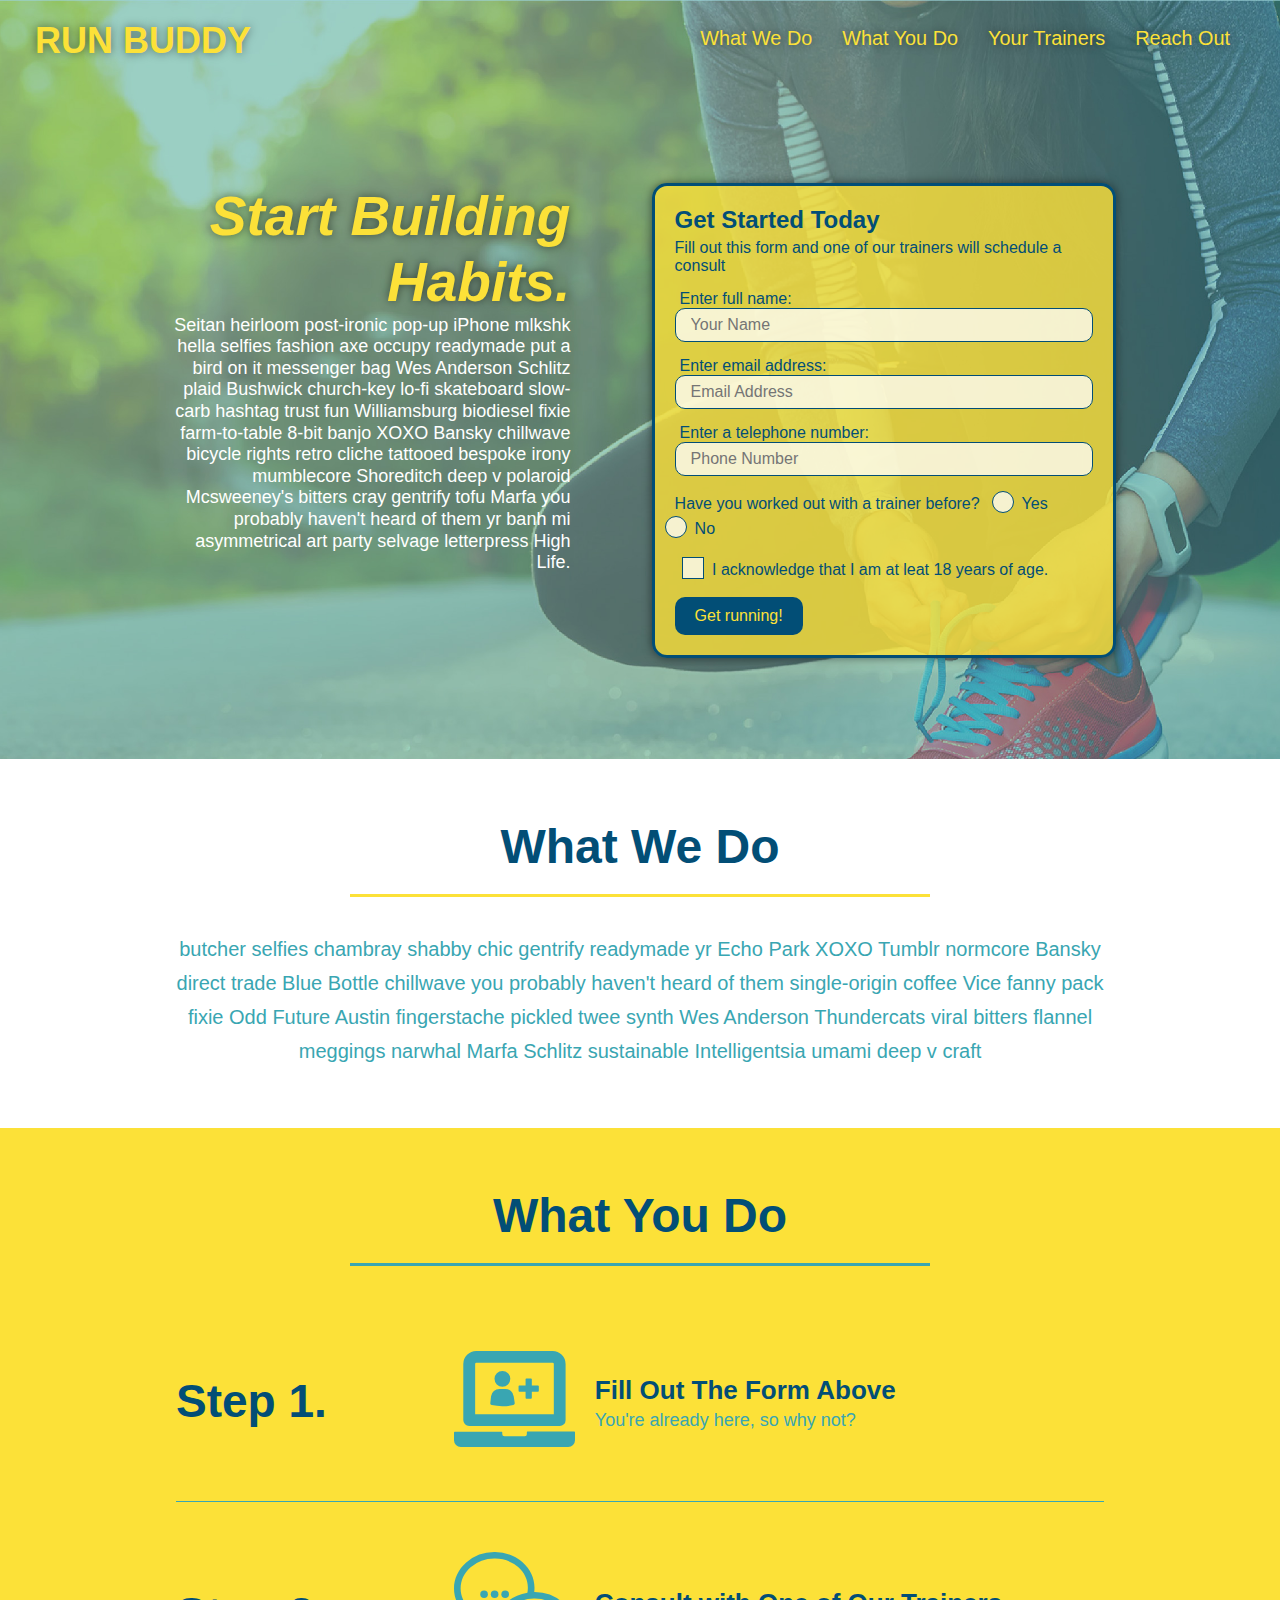
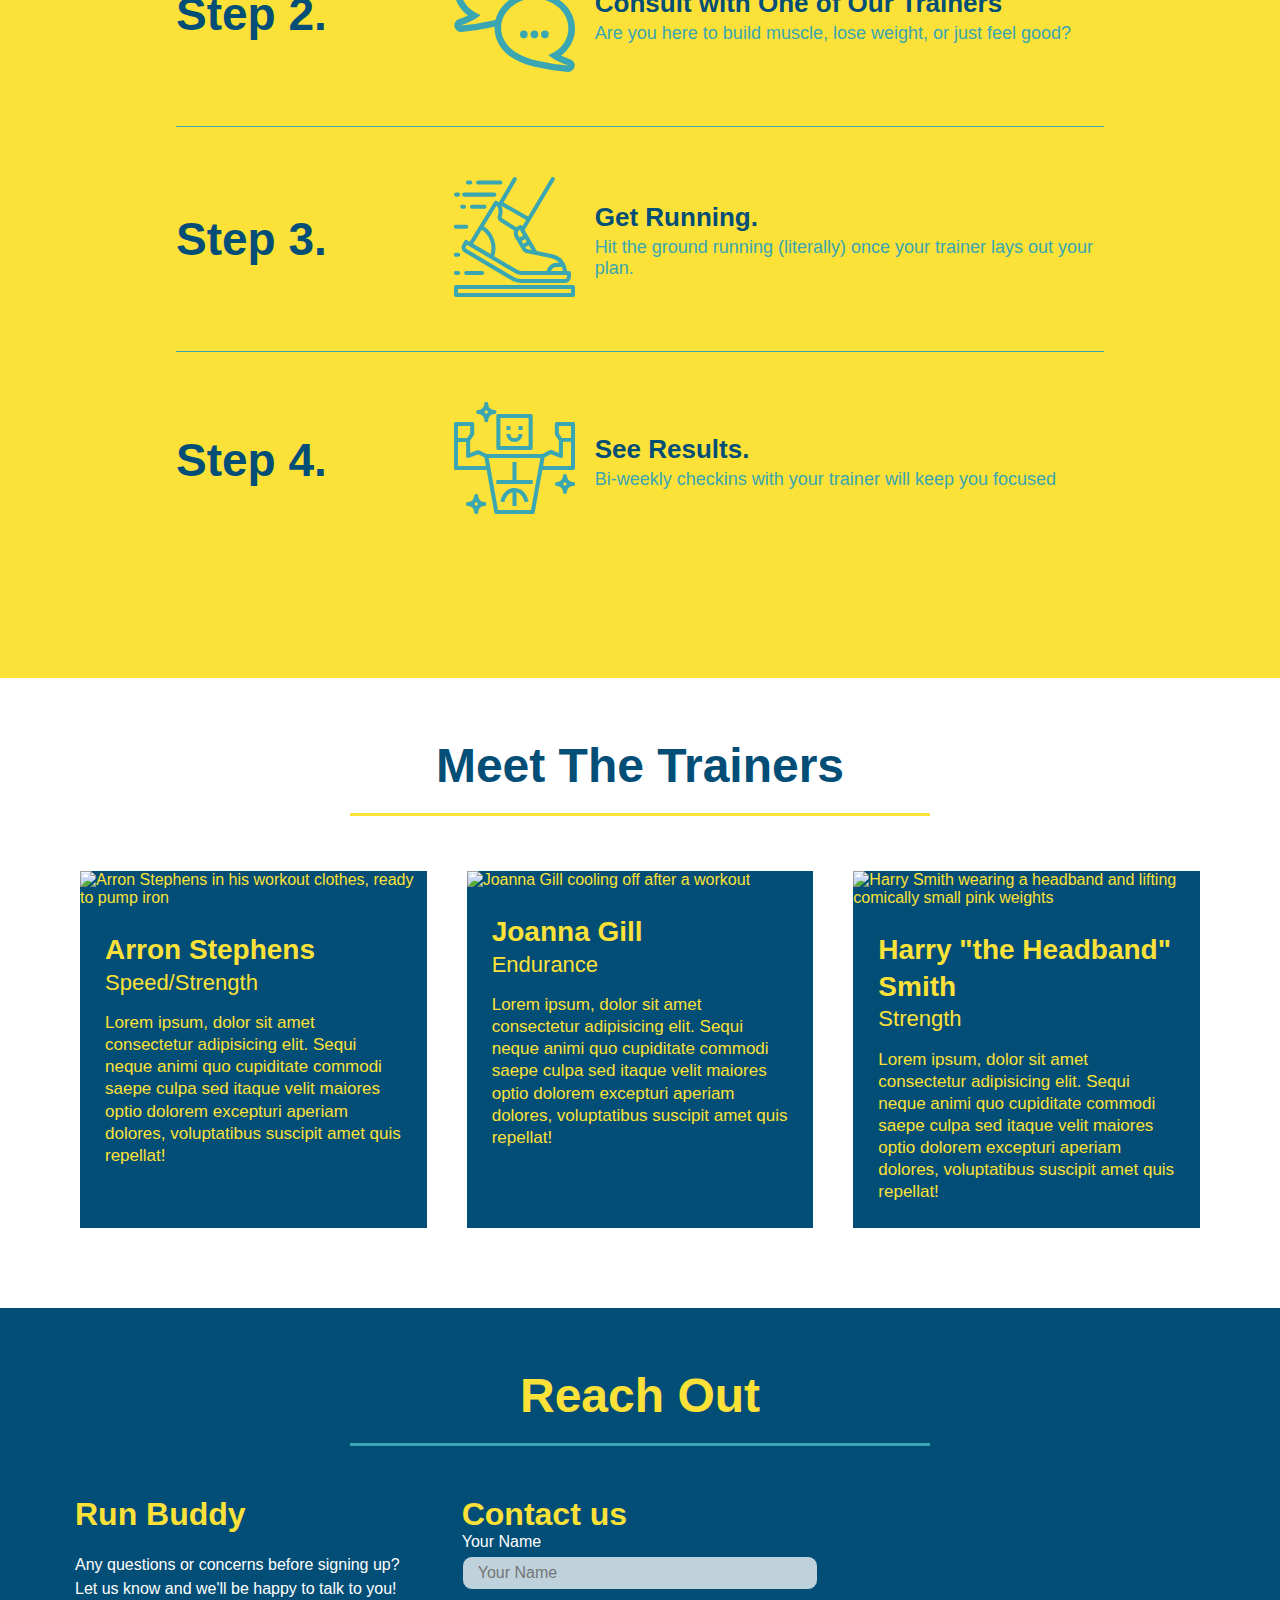
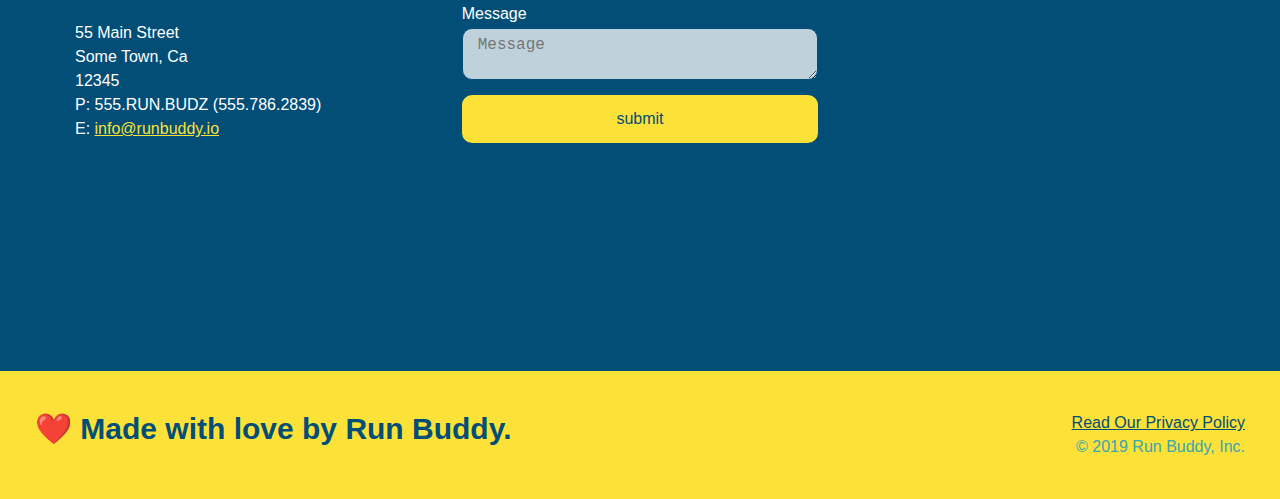
==== commit d9792041: "Merge pull request #6 from Raenique27/develop" ====
--- a/index.html
+++ b/index.html
@@ -4,6 +4,7 @@
     <meta charset="UTF-8" />
     <title>Run Buddy</title>
     <link rel="stylesheet" href="./assets/css/style.css" />
+    <meta name="viewport" content="width=device-width, initial-scale=1.0" />
   </head>
 
   <body>
@@ -59,16 +60,22 @@
         <input type="tel" placeholder="Phone Number" name="phone" id="phone" class="form-input">
         <p>
             Have you worked out with a trainer before?
-            <input type="radio" name="trainer-confirm" id="trainer-yes" />
-            <label for="trainer-yes">Yes</label>
-            <input type="radio" name="trainer-confirm" id="trainer-no" />
-            <label for="trainer-no">No</label>
+            <span class="radio-wrapper">
+                <input type="radio" name="trainer-confirm" id="trainer-yes" />
+                <label for="trainer-yes">Yes</label>
+            </span>
+            <span class="radio-wrapper">
+                <input type="radio" name="trainer-confirm" id="trainer-no" />
+                <label for="trainer-no">No</label>
+            </span>
+    
         </p>
         <p>
-            <label for="checkbox">
-                I acknowledge that I am at leat 18 years of age.
-            </label>
-            <input type="checkbox" name="age-confirm" id="checkbox" />
+            <span class="checkbox-wrapper">
+                <input type="checkbox" name="age-confirm" id="checkbox" />
+                <label for="checkbox">I acknowledge that I am at leat 18 years of age.</label>
+            </span>
+        
         </p>
         <button type="submit">
             Get running!
@@ -82,74 +89,106 @@
   
   <!-- "what we do" section -->
   <section id="what-we-do" class="intro">
-    <h2 class="section-title primary-border"> What We Do</h2>
+    
+    <div class="flex-row">
+        <h2 class="section-title primary-border"> What We Do</h2>
+    </div>
+    
+    <div class="flex-row">
+
     <P>
         butcher selfies chambray shabby chic gentrify readymade yr Echo Park XOXO Tumblr normcore Bansky direct trade Blue Bottle chillwave you probably haven't heard of them single-origin coffee Vice fanny pack fixie Odd Future Austin fingerstache pickled twee synth Wes Anderson Thundercats viral bitters flannel meggings narwhal Marfa Schlitz sustainable Intelligentsia umami deep v craft
     </P>
+
+    </div>
+
   </section>
   
   <!-- "what you do" section -->
   <section id="what-you-do" class="steps">
-    <h2 class="section-title secondary-border">What You Do</h2>
-
-
-    <div>
-
-        <!-- insert this img element -->
-
-        <img src="./assets/images/01-04-svgs/step-1.svg" alt="" />
-
-        <h3> Step 1: <span>Fill Out the Form Above.</span> </h3>
-        <p>You're already here, so why not?</p>
-
-    </div>
-
-    <div>
-
-        <img src="./assets/images/01-04-svgs/step-2.svg" alt="" />
-
-        <h3>Step 2: <span>Consult with One of Out Trainers.</span> </h3>
-
-        <p>Are you here to build muscle, lose weight, or just feel good?</p>
-
-    </div>
-
-    <div>
-
-        <img src="./assets/images/01-04-svgs/step-3.svg" alt="" />
-
-        <h3>Step 3: <span>Get Running.</span> </h3>
-
-        <p>Hit the ground running (literally) once your trainer lays out your plan.</p>
-
-    </div>
-
-    <div>
-
-        <img src="./assets/images/01-04-svgs/step-4.svg" alt="" />
-
-        <h3>Step 4: <span>See Results.</span> </h3>
-        <p>Bi-weekly checkins with your trainer will keep you focused</p>
-
+    <div class="flex-row">
+        <h2 class="section-title secondary-border">What You Do</h2>
+    </div>
+
+    <div class="step">
+        <h3> Step 1. </h3>
+        <div class="step-info">
+            <div class="step-img">
+                <!-- insert this img element -->
+                <img src="./assets/images/01-04-svgs/step-1.svg" alt="" />
+            </div>
+            <div class="step-text">
+                <h4>Fill Out The Form Above</h4>
+                <p>You're already here, so why not?</p>
+            </div>
+        </div>
+    </div>
+
+    <div class="step">
+        <h3>Step 2. </h3>
+        <div class="step-info">
+            <div class="step-img">
+                <img src="./assets/images/01-04-svgs/step-2.svg" alt="" />
+            </div>
+            <div class="step-text">
+                <h4>Consult with One of Our Trainers</h4>
+                <p>Are you here to build muscle, lose weight, or just feel good?</p>
+            </div>
+        </div>
+    </div>
+
+    <div class="step">
+        <h3>Step 3. </h3>
+        <div class="step-info">
+            <div class="step-img">
+                <img src="./assets/images/01-04-svgs/step-3.svg" alt="" />
+            </div>
+            <div class="step-text">
+                <h4>Get Running.</h4>
+                <p>Hit the ground running (literally) once your trainer lays out your plan.</p>
+            </div>
+        </div>
+    </div>
+
+    <div class="step">
+        <h3>Step 4.</h3>
+        <div class="step-info">
+            <div class="step-img">
+                <img src="./assets/images/01-04-svgs/step-4.svg" alt="" />
+            </div>
+            <div class="step-text">
+                <h4>See Results.</h4>
+                <p>Bi-weekly checkins with your trainer will keep you focused</p>
+            </div>
+        </div>
     </div>
 
   </section>
   
   <!-- "meet the trainers" section -->
-  <section id="your-trainers" class="trainers">
+  <section id="your-trainers">
+    <div class="flex-row">
 
     <h2 class="section-title primary-border">
         Meet The Trainers
     </h2>
+
+    </div>
+    <div class="trainers">
+
     <article class="trainer">
 
         <img src="./assets/images/01-05-trainers/trainer-1.jpg" alt="Arron Stephens in his workout clothes, ready to pump iron" />
         
-        <div class="trainer-bio text-left">
-
-            <h3>Arron Stephens</h3>
-
-            <h4>Speed/Strength</h4>
+        <div class="trainer-bio">
+
+            <h3 class="trainer-name">
+                Arron Stephens
+            </h3>
+
+            <h4 class="trainer-role">
+                Speed/Strength
+            </h4>
 
             <p>
                 Lorem ipsum, dolor sit amet consectetur adipisicing elit. Sequi neque animi quo cupiditate commodi saepe culpa sed
@@ -163,11 +202,17 @@
     <!-- second trainer bio -->
     <article class="trainer">
 
-        <div class="trainer-bio text-right">
-
-            <h3>Joanna Gill</h3>
-
-            <h4>Endurance</h4>
+        <img src="./assets/images/01-05-trainers/trainer-2.jpg" alt="Joanna Gill cooling off after a workout" />
+        
+        <div class="trainer-bio">
+
+            <h3 class="trainer-name">
+                Joanna Gill
+            </h3>
+
+            <h4 class="trainer-role">
+                Endurance
+            </h4>
 
             <p>Lorem ipsum, dolor sit amet consectetur adipisicing elit. Sequi neque animi quo cupiditate commodi saepe culpa sed
                 itaque velit maiores optio dolorem excepturi aperiam dolores, voluptatibus suscipit amet quis repellat!
@@ -176,8 +221,6 @@
 
         </div>
 
-        <img src="./assets/images/01-05-trainers/trainer-2.jpg" alt="Joanna Gill cooling off after a workout" />
-
     </article>
 
     <!-- third trainer bio-->
@@ -186,10 +229,14 @@
 
         <img src="./assets/images/01-05-trainers/trainer-3.jpg" alt="Harry Smith wearing a headband and lifting comically small pink weights" />
 
-        <div class="trainer-bio text-left">
-            <h3>Harry "the Headband" Smith</h3>
-
-            <h4>Strength</h4>
+        <div class="trainer-bio">
+            <h3 class="trainer-name">
+                Harry "the Headband" Smith
+            </h3>
+
+            <h4 class="trainer-role">
+                Strength
+            </h4>
 
             <p>
                 Lorem ipsum, dolor sit amet consectetur adipisicing elit. Sequi neque animi quo cupiditate commodi saepe culpa sed
@@ -200,15 +247,59 @@
         </div>
 
     </article>
+    
+    </div>
 
   </section>
   
   <!-- "reach out" section -->
   <section id="reach-out" class="contact">
+    <div class="flex-row">
 
     <h2 class="section-title secondary-border">Reach Out</h2>
+    
+    </div>
 
     <div class="contact-info"> 
+
+        <div>
+
+            <h3>Run Buddy</h3>
+    
+            <p>
+                Any questions or concerns before signing up?
+    
+                <br />
+    
+                Let us know and we'll be happy to talk to you!
+            </p>
+    
+            <address>
+                55 Main Street <br />
+                Some Town, Ca <br />
+                12345<br />
+                P: 555.RUN.BUDZ (555.786.2839)<br/>
+                E: <a href="mailto:info@runbuddy.io">info@runbuddy.io</a>
+    
+            </address>
+        
+        </div>
+
+        <div class="contact-form">
+            <h3>Contact us</h3>
+    
+            <form>
+                <label for="contact-name">Your Name</label>
+                <input type="text" id="contact-name" placeholder="Your Name" />
+    
+                <label for="Contact-message">Message</label>
+                <textarea id="contact-message" placeholder="Message"></textarea>
+    
+                <button type="submit">submit</button>
+            </form>
+    
+        </div>   
+    
         
         <iframe
         src="https://www.google.com/maps/embed?pb=!1m18!1m12!1m3!1d3222.7591113447497!2d-80.18409904942162!3d36.12372601308675!2m3!1f0!2f0!3f0!3m2!1i1024!2i768!4f13.1!3m3!1m2!1s0x8853abfc1fd9514d%3A0x6b70c278a961075!2s3864%20Crusade%20Dr%2C%20Winston-Salem%2C%20NC%2027101!5e0!3m2!1sen!2sus!4v1657734034618!5m2!1sen!2sus"  
@@ -217,43 +308,6 @@
         loading="lazy">
         </iframe>
 
-    <div class="contact-form">
-        <h3>Contact us</h3>
-
-        <form>
-            <label for="contact-name">Your Name</label>
-            <input type="text" id="contact-name" placeholder="Your Name" />
-
-            <label for="Contact-message">Message</label>
-            <textarea id="contact-message" placeholder="Message"></textarea>
-
-            <button type="submit">submit</button>
-        </form>
-
-    </div>   
-
-    <div>
-
-        <h3>Run Buddy</h3>
-
-        <p>
-            Any questions or concerns before signing up?
-
-            <br />
-
-            Let us know and we'll be happy to talk to you!
-        </p>
-
-        <address>
-            55 Main Street <br />
-            Some Town, Ca <br />
-            12345<br />
-            P: 555.RUN.BUDZ (555.786.2839)<br/>
-            E: <a href="mailto:info@runbuddy.io">info@runbuddy.io</a>
-
-        </address>
-    
-    </div>
 </div>
   </section>
   
--- a/assets/css/style.css
+++ b/assets/css/style.css
@@ -1,3 +1,9 @@
+:root {
+    --primary-color: #fce138;
+    --secondary-color: #024e76;
+    --tertiary-color: #39a6b2;
+}
+
 * {
     margin: 0;
     padding: 0;
@@ -6,64 +12,88 @@
 
 body {
     /* I'm a CSS comment */
-    color: #39a6b2;
+    color: var(--tertiary-color);
     font-family: Helvetica, Arial, sans-serif;
 }
 /* apply styles to <header> */
 header {
     padding: 20px 35px;
-    background-color: #39a6b2;
+    background-color: var(--tertiary-color);
+    display: flex;
+    justify-content: space-between;
+    flex-wrap: wrap;
+    position: -webkit-sticky;
+    position: sticky;
+    top: 0;
+    background-image: url("../images/hero-bg.jpeg");
+    background-size: cover;
+    background-attachment: fixed;
+    background-position: 80%; 
+    z-index: 9999;
 }
 
 header h1 {
     font-weight: bold;
     font-size: 36px;
-    color:#fce138;
+    color:var(--primary-color);
     margin: 0;
-    display: inline;
+    text-shadow: 0 0 10px rgba(0, 0, 0, 0.5);
 }
 
 header a {
     text-decoration: none;
-    color: #fce138;
+    color: var(--primary-color);
 }
 
 header nav {
-    float: right;
     margin: 7px 0;
 }
 
-header nav ul li {
-    display: inline;
+header nav ul {
+    display: flex;
+    flex-wrap: wrap;
+    justify-content: space-between;
+    align-items: center;
+    list-style: none;
 }
 
 header nav ul li a {
-    margin: 0 30px;
     font-weight: lighter;
-    font-size: 22px;
+    font-size: 1.55vw;
+    padding: 10px 15px;
+    text-shadow: 0 0 10px rgba(0, 0, 0, 0.5);
+}
+
+header nav ul li a:hover {
+    background: var(--primary-color);
+    color: #024e76;
+    border-radius: 15px;
+    text-shadow: none;
 }
 
 footer {
-    background: #fce138;
+    background: var(--primary-color);
     width: 100%;
     padding: 40px 35px;
+    display: flex;
+    justify-content: space-between;
+    flex-wrap: wrap;
+
 }
 
 footer h2 {
-    display: inline;
-    color: #024e76;
+    color: var(--secondary-color);
     font-size: 30px;
     margin: 0;
 }
 
 footer div {
-    float: right;
     line-height: 1.5;
     text-align: right;
 }
 
 footer a {
-    color: #024e76;
+    color: var(--secondary-color);
 }
 
 section {
@@ -73,28 +103,28 @@
 /* Hero Style start */
 .hero {
     background-image: url("../images/hero-bg.jpeg");
-    height: 600px;
     background-size: cover;
-    background-position: center;
-    position: relative;
+    background-attachment: fixed;
+    background-position: 80%; 
+    display: flex;
+    justify-content: center;
+    flex-wrap: wrap;
+    align-items: flex-start;
 }
 
 .hero-form {
-    color: #024e76;
-    background-color: #fce138;
+    border: 3px solid var(--secondary-color);
+    background-color: rgba(252, 225, 56, 0.8);
     padding: 20px;
-    width: 500px;
-}
-
-.hero-form {
-    border: 3px solid #024e76;
-    background-color: #fce138;
-    padding: 20px;
-    width: 500px;
-    color: #024e76;
-    position: absolute;
-    bottom: 120px;
-    right: 140px;
+    color: var(--secondary-color);
+    width: 40%;
+    margin: 3.5%;
+    box-shadow: 0 0 10px rgba(0, 0, 0, 0.5);
+    border-radius: 15px;
+}
+
+.hero-form button:hover {
+    background-color: var(--tertiary-color);
 }
 
 .hero-form h3 {
@@ -107,13 +137,20 @@
 }
 
 .form-input {
-    border: 1px solid #024e76;
+    border: 1px solid var(--secondary-color);
     display: block;
     padding: 7px 15px;
     font-size: 16px;
-    color: #024e76;
+    color: var(--secondary-color);
     width: 100%;
     margin-bottom: 15px;
+    border-radius: 10px;
+    background-color: rgba(255, 255, 255, 0.75);
+}
+
+.form-input:focus {
+    background-color: rgba(255, 255, 255, 1);
+    outline: none;
 }
 
 .hero-form label {
@@ -121,94 +158,138 @@
 }
 
 .hero-form button {
-    color: #fce138;
-    background-color: #024e76;
+    color: var(--primary-color);
+    background-color: var(--secondary-color);
     border: none;
     padding: 10px 20px;
     font-size: 16px;
+    border-radius: 10px;
+}
+
+.hero-cta {
+    width: 35%;
+    text-align: right;
+    margin: 3.5%;
+    color: #fff;
+    font-size: 18px;
+    line-height: 1.2;
+}
+
+.hero-cta h2 {
+    font-style: italic;
+    font-size: 55px;
+    color: var(--primary-color);
+    text-shadow: 0 0 10px rgba(0, 0, 0, 0.5);
 }
 
 /* HERO STYLES END */
-
-.intro {
-    text-align: center;
-}
 
 .intro p {
     line-height: 1.7;
-    color: #39a6b2;
+    color: var(--tertiary-color);
     width: 80%;
     font-size: 20px;
     margin: 0 auto;
+    text-align: center;
 }
 
 .steps {
+    background: var(--primary-color);
+}
+
+.section-title {
+    font-size: 48px;
+    color: var(--secondary-color);
+    border-bottom: 3px solid;
+    padding-bottom: 20px;
     text-align: center;
-    background: #fce138;
-}
-
-.section-title {
-    font-size: 55px;
-    color: #024e76;
-    margin-bottom: 35px;
-    padding: 0 100px 20px 100px;
-    border-bottom: 3px solid;
-    display: inline-block;
+    margin: 0 auto 35px auto;
+    width: 50%;
 }
 
 .primary-border {
-    border-color: #fce138;
+    border-color: var(--primary-color);
 }
 
 .secondary-border {
-    border-color: #39a6b2;
-}
-
-.steps div {
-    margin-bottom: 80px;
-}
-
-.steps img {
-    width: 15%;
-    margin: 10px 0;
-}
-
-.steps h3 {
-    color: #024e76;
+    border-color: var(--tertiary-color);
+}
+
+
+.step h3 {
+    color: var(--secondary-color);
     font-size: 46px;
-    margin-top: 10px;
-}
-
-.steps p {
-    color: #39a6b2;
-    font-size: 23px;
-}
-
-.steps span {
-    font-size: 38px;
+    flex: 1 30%;
+}
+
+.step-text p {
+    color: var(--tertiary-color);
+    font-size: 18px;
+}
+
+.step-text h4 {
+    font-size: 26px;
+    line-height: 1.5;
+    color: var(--secondary-color);
+}
+
+.step-info {
+    flex: 2 70%;
+    display: flex;
+    flex-wrap: wrap;
+    align-items: center;
+}
+
+.step {
+    margin: 50px auto;
+    padding-bottom: 50px;
+    width: 80%;
+    display: flex;
+    flex-wrap: wrap;
+    align-items: center;
+    justify-content: space-between;
+}
+
+.step-img {
+    flex: 1 12%;
+    margin-right: 20px;
+}
+
+.step-img img {
+    max-width: 100%;
+}
+
+.step-text {
+    flex: 12;
+}
+
+.step:not(:last-child) {
+    border-bottom: 1px solid var(--tertiary-color)
 }
 
 .trainers {
-    text-align: center;
+    width: 100%;
+    margin: 0 auto;
+    display: flex;
+    flex-wrap: wrap;
+    justify-content: space-around;
+
 }
 
 .trainer {
-    width: 900px;
-    margin: 0 auto 30px auto;
-    background: #024e76;
-    color: #fce138;
-    overflow: auto;
+    margin: 20px;
+    background: var(--secondary-color);
+    color: var(--primary-color);
+    flex: 1;
 }
 
 .trainer img {
-    width: 35%;
-    float: left;
+    width: 100%;
 }
 
 .trainer-bio {
-    padding: 35px;
-    float: left;
-    width: 65%;
+    padding: 25px;
+    line-height: 1.3;
 }
 
 .text-left {
@@ -219,15 +300,18 @@
     text-align: right;
 }
 
+.flex-row {
+display: flex;
+}
+
 .trainer-bio h3 {
-    font-size: 32px;
-    margin-bottom: 8px;
+    font-size: 28px;
 }
 
 .trainer-bio h4 {
     font-weight: lighter;
-    font-size: 26px;
-    margin-bottom: 25px;
+    font-size: 22px;
+    margin-bottom: 15px;
 }
 
 .trainer-bio p {
@@ -237,43 +321,250 @@
 
 /* Reach Out Styles Start */
 .contact {
-    text-align: center;
-    background: #024e76;
+    background: var(--secondary-color);
 }
 
 .contact h2 {
-    color: #fce138;
+    color: var(--primary-color);
 }
 
 .contact-info iframe {
-    width: 400px;
-    height: 400px;
+   height: 400px;
 }
 
 .contact-info div {
-    width: 410px;
-    display: inline-block;
-    vertical-align: top;
-    text-align: left;
-    margin: 30px 0 0 60px;
     color: white;
 }
 
 .contact-info h3 {
-    color: #fce138;
+    color: var(--primary-color);
     font-size: 32px;
 }
 
 .contact-info p, .contact-info address {
     margin: 20px 0;
     line-height: 1.5;
+    font-size: 16px;
+    font-style:normal;
+}
+
+.contact-info a {
+    color: var(--primary-color);
+}
+
+.contact-info {
+    display: flex;
+    justify-content: space-between;
+    flex-wrap: wrap;
+}
+
+.contact-info > * {
+    flex: 1;
+    margin: 15px;
+}
+
+.contact-form input, .contact-form textarea {
+    border: 1px solid var(--secondary-color);
+    display: block;
+    padding: 7px 15px;
+    font-size: 16px;
+    color: var(--secondary-color);
+    width: 100%;
+    margin-bottom: 15px;
+    margin-top: 5px;
+    border-radius: 10px;
+    background-color: rgba(255, 255, 255, 0.75);
+}
+
+.contact-form input:focus, .contact-form textarea:focus {
+    background-color: rgba(255, 255, 255, 1);
+}
+
+.contact-form button {
+    width: 100%;
+    border: none;
+    background: var(--primary-color);
+    color: var(--secondary-color);
+    text-align: center;
+    padding: 15px 0;
+    font-size: 16px;
+    border-radius: 10px;
+}
+
+.contact-form button:hover {
+    color: var(--primary-color);
+    background: var(--tertiary-color);
+}
+
+/* Reach Out Styles End */
+
+/* MEDIA QUERY FOR SMALLER DESKTOP SCREENS AND SMALLER */
+
+@media screen and (max-width: 980px) {
+   header {
+    padding-bottom: 0;
+    justify-content: center;
+    position: relative;
+   }
+
+   header h1 {
+    width: 100%;
+    text-align: center;
+   }
+
+   header nav ul {
+    margin-top: 20px;
+    width: 100%;
+    justify-content: center;
+   }
+
+   header nav ul li a {
     font-size: 20px;
-    font-style:normal;
-}
-
-.contact-info a {
-    color: #fce138;
-}
-
-/* Reach Out Styles End */
-
+   }
+
+   footer h2, footer div {
+    text-align: center;
+    width: 100%;
+   }
+
+   .hero-cta, .hero-form {
+    width: 100%;
+   }
+
+   .hero-cta {
+    text-align: center;
+   }
+
+   .section-title {
+    width: 80%;
+   }
+
+   .trainer {
+    flex: 0 70%;
+   }
+
+   .contact-info iframe {
+    flex: 1 100%;
+   }
+}
+
+/* MEDIA QUERY FOR TABLETS AND SMALLER */
+
+@media screen and (max-width: 768px) {
+    section {
+        padding: 30px 15px;
+    }
+
+    .step h3 {
+        flex: 1 100%;
+        text-align: center;
+    }
+
+    .step-info {
+        flex: 2 100%;
+        text-align: center;
+        justify-content: center;
+    }
+
+    .step-img {
+        flex: 0 32%;
+        margin-right: 0;
+        margin-top: 15px;
+        margin-bottom: 15px; 
+    }
+
+    .step-text {
+        flex: 100%;
+    }
+    
+}
+
+/* MEDIA QUERY FOR MOBILE PHONES AND SMALLER */
+
+@media screen and (max-width: 575px) {
+    .hero-form button {
+        width: 100%;
+    }
+
+    .section-title {
+        width: 95%;
+    }
+
+    .intro p {
+        width: 100%;
+    }
+
+    .trainer {
+        flex: 0 100%;
+    }
+
+    .contact-info {
+        text-align: center;
+    }
+
+    .contact-info > * {
+        flex: 0 100%;
+    }
+
+    .contact-form {
+        order: 3;
+    }
+    
+}
+
+.checkbox-wrapper input, .radio-wrapper input {
+    opacity: 0;
+}
+
+.checkbox-wrapper label, .radio-wrapper label {
+    position: relative;
+    left: 10px;
+    margin: 10px;
+    line-height: 1.6;
+}
+
+.checkbox-wrapper label::before, .radio-wrapper label::before {
+    content: "";
+    height: 20px;
+    width: 20px;
+    background:rgba(255, 255, 255, 0.75);
+    border: 1px solid var(--secondary-color);
+    position: absolute;
+    top: -4px;
+    left: -30px;
+}
+
+.radio-wrapper label::before {
+    border-radius: 50%;
+}
+
+.radio-wrapper label::after {
+    content: "";
+    width: 20px;
+    height: 20px;
+    border-radius: 50%;
+    position: absolute;
+    left: -29px;
+    top: -3px;
+    background-image: radial-gradient(circle, #39a6b2, #024e76);
+}
+
+.checkbox-wrapper label::after {
+    content: "";
+    height: 6px;
+    width: 14px;
+    border-left: 2px solid var(--secondary-color);
+    border-bottom: 2px solid var(--secondary-color);
+    position: absolute;
+    left: -26px;
+    top: 1px;
+    transform: rotate(-58deg);
+}
+
+.checkbox-wrapper input + label::after, .radio-wrapper input + label::after{
+    content: none;
+}
+
+.checkbox-wrapper input:checked + label::after, .radio-wrapper input:checked + label::after {
+    content: "";
+}